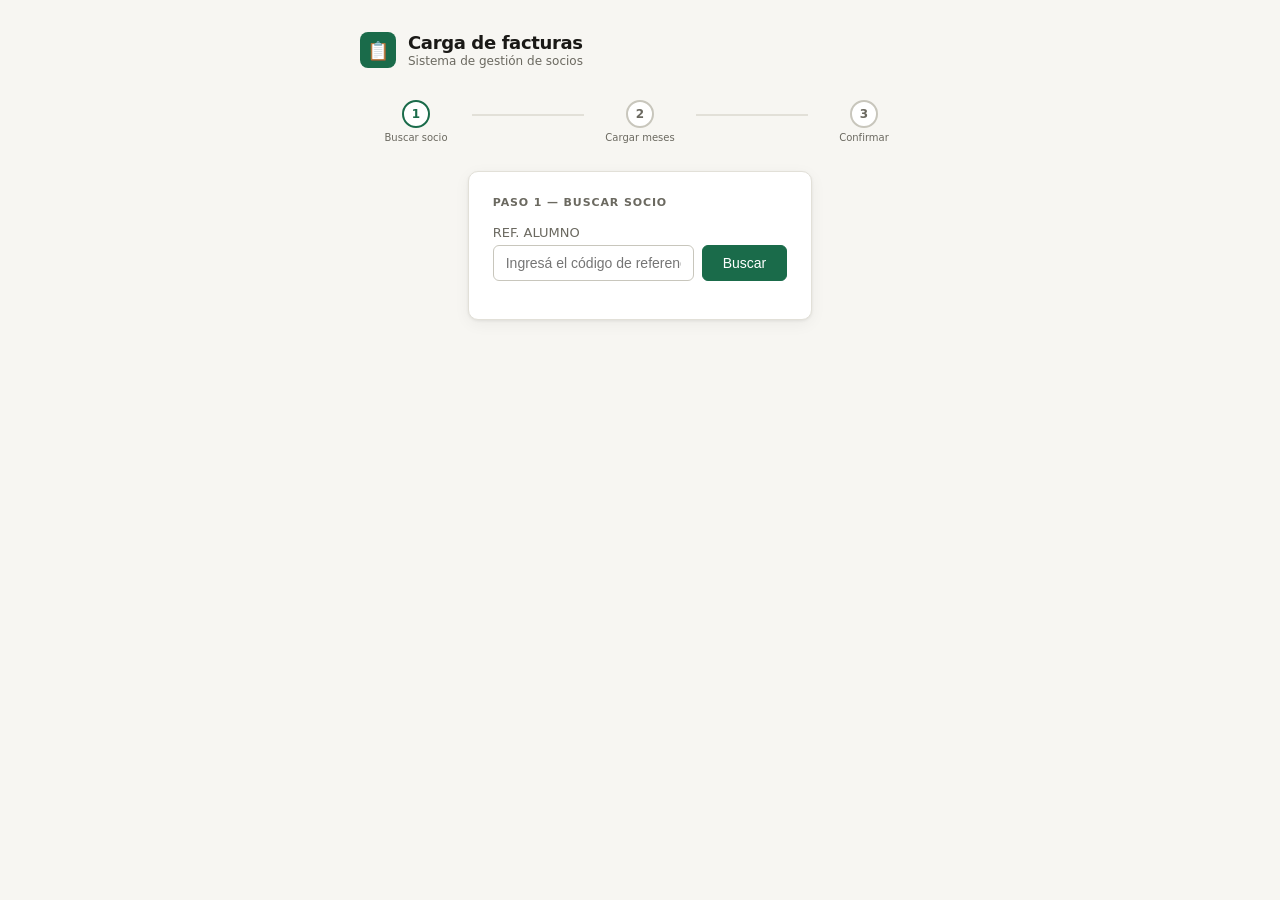
==== index.html @ 09b8cd79 "Update index.html" ====
<!DOCTYPE html>
<html lang="es">
<head>
<meta charset="UTF-8">
<meta name="viewport" content="width=device-width, initial-scale=1.0">
<title>Carga de Facturas — Socios</title>
<style>
  /* ── Reset & base ── */
  *, *::before, *::after { box-sizing: border-box; margin: 0; padding: 0; }

  :root {
    --bg:        #F7F6F2;
    --surface:   #FFFFFF;
    --border:    #E2E0D8;
    --border2:   #C8C6BC;
    --text:      #1A1916;
    --muted:     #6B6960;
    --accent:    #1A6B4A;
    --accent-lt: #E1F5EE;
    --accent-md: #5DCAA5;
    --danger:    #A32D2D;
    --danger-lt: #FCEBEB;
    --radius:    10px;
    --radius-sm: 6px;
    --shadow:    0 1px 3px rgba(0,0,0,0.07), 0 4px 16px rgba(0,0,0,0.05);
  }

  body {
    font-family: 'Segoe UI', system-ui, sans-serif;
    background: var(--bg);
    color: var(--text);
    min-height: 100vh;
    display: flex;
    flex-direction: column;
    align-items: center;
    padding: 2rem 1rem 4rem;
  }

  /* ── Header ── */
  .header {
    width: 100%;
    max-width: 560px;
    margin-bottom: 2rem;
    display: flex;
    align-items: center;
    gap: 12px;
  }
  .logo {
    width: 36px; height: 36px;
    background: var(--accent);
    border-radius: 8px;
    display: flex; align-items: center; justify-content: center;
    color: white; font-size: 18px;
  }
  .header h1 { font-size: 18px; font-weight: 600; letter-spacing: -0.02em; }
  .header p  { font-size: 12px; color: var(--muted); margin-top: 1px; }

  /* ── Config banner ── */
  .config-banner {
    width: 100%; max-width: 560px;
    background: #FFF8E1; border: 1px solid #F9CA24;
    border-radius: var(--radius); padding: 12px 16px;
    margin-bottom: 1.5rem; font-size: 13px; color: #7D5A00;
    display: none;
  }
  .config-banner.show { display: block; }
  .config-banner strong { display: block; margin-bottom: 4px; }

  /* ── Card ── */
  .card {
    width: 100%; max-width: 560px;
    background: var(--surface);
    border: 1px solid var(--border);
    border-radius: var(--radius);
    box-shadow: var(--shadow);
    padding: 1.5rem;
    margin-bottom: 1rem;
  }

  /* ── Steps nav ── */
  .steps {
    display: flex; align-items: center;
    gap: 0; margin-bottom: 1.75rem;
    width: 100%; max-width: 560px;
  }
  .step-item { display: flex; flex-direction: column; align-items: center; flex: 1; }
  .step-circle {
    width: 28px; height: 28px; border-radius: 50%;
    border: 2px solid var(--border2);
    display: flex; align-items: center; justify-content: center;
    font-size: 12px; font-weight: 600; color: var(--muted);
    background: var(--surface); position: relative; z-index: 1;
    transition: all .2s;
  }
  .step-circle.active { border-color: var(--accent); color: var(--accent); }
  .step-circle.done   { border-color: var(--accent); background: var(--accent); color: white; }
  .step-label { font-size: 10px; color: var(--muted); margin-top: 4px; text-align: center; }
  .step-line  { flex: 1; height: 2px; background: var(--border); margin-top: -14px; }

  /* ── Section label ── */
  .section-label {
    font-size: 11px; font-weight: 600; letter-spacing: .08em;
    text-transform: uppercase; color: var(--muted); margin-bottom: 1rem;
  }

  /* ── Form elements ── */
  label { font-size: 13px; color: var(--muted); display: block; margin-bottom: 5px; }
  input, select {
    width: 100%; padding: 9px 12px; font-size: 14px;
    border: 1px solid var(--border2); border-radius: var(--radius-sm);
    background: var(--surface); color: var(--text);
    outline: none; transition: border .15s;
  }
  input:focus, select:focus { border-color: var(--accent); box-shadow: 0 0 0 3px rgba(26,107,74,.1); }
  .field { margin-bottom: 14px; }
  .field-row { display: grid; grid-template-columns: 1fr 1fr; gap: 12px; }

  /* ── Buttons ── */
  .btn {
    font-size: 14px; font-weight: 500; padding: 9px 20px;
    border-radius: var(--radius-sm); cursor: pointer;
    border: 1px solid var(--border2); background: var(--surface);
    color: var(--text); transition: all .15s;
  }
  .btn:hover { background: var(--bg); }
  .btn-primary {
    background: var(--accent); color: white; border-color: var(--accent);
  }
  .btn-primary:hover { background: #155c3e; }
  .btn-primary:disabled { background: var(--border2); border-color: var(--border2); cursor: not-allowed; }
  .btn-row { display: flex; gap: 8px; justify-content: flex-end; margin-top: 1rem; }

  /* ── Alerts ── */
  .alert {
    padding: 10px 14px; border-radius: var(--radius-sm);
    font-size: 13px; margin-bottom: 1rem;
    display: none;
  }
  .alert.show { display: block; }
  .alert-error   { background: var(--danger-lt); color: var(--danger); border: 1px solid #F09595; }
  .alert-success { background: var(--accent-lt); color: var(--accent); border: 1px solid var(--accent-md); }

  /* ── Socio info box ── */
  .socio-box {
    background: var(--bg); border: 1px solid var(--border);
    border-radius: var(--radius-sm); padding: 12px 14px;
    margin-bottom: 1rem; display: none;
  }
  .socio-box.show { display: block; }
  .socio-box .name { font-size: 16px; font-weight: 600; margin-bottom: 6px; }
  .socio-box .meta { font-size: 13px; color: var(--muted); line-height: 1.9; }
  .socio-box .meta span { color: var(--text); font-weight: 500; }

  /* ── Month grid ── */
  .month-grid {
    display: grid; grid-template-columns: repeat(4, 1fr); gap: 8px;
    margin-bottom: 1.25rem;
  }
  .month-btn {
    font-size: 12px; font-weight: 500; padding: 8px 4px;
    border-radius: var(--radius-sm); cursor: pointer;
    border: 1px solid var(--border2); background: var(--surface);
    color: var(--text); text-align: center; transition: all .15s;
  }
  .month-btn:hover { border-color: var(--accent); color: var(--accent); background: var(--accent-lt); }
  .month-btn.selected { background: var(--accent); color: white; border-color: var(--accent); }
  .month-btn.loaded { border-color: var(--accent-md); color: var(--accent); background: var(--accent-lt); }
  .month-btn.loaded.selected { background: var(--accent); color: white; }

  /* ── Month form ── */
  .month-form {
    border: 1px solid var(--border); border-radius: var(--radius-sm);
    padding: 1rem; margin-bottom: 1rem; display: none;
    background: var(--bg);
  }
  .month-form.show { display: block; }
  .month-form-title { font-size: 14px; font-weight: 600; margin-bottom: 12px; color: var(--accent); }

  /* ── Summary table ── */
  .summary-table { width: 100%; border-collapse: collapse; font-size: 13px; }
  .summary-table th {
    text-align: left; padding: 8px 0; color: var(--muted);
    border-bottom: 1px solid var(--border); font-weight: 500; font-size: 12px;
  }
  .summary-table td { padding: 8px 0; border-bottom: 1px solid var(--border); }
  .badge {
    display: inline-block; font-size: 11px; font-weight: 600;
    padding: 2px 8px; border-radius: 99px;
    background: var(--accent-lt); color: var(--accent);
  }

  /* ── Selector múltiple ── */
  .socio-list { display: flex; flex-direction: column; gap: 8px; margin-bottom: 1rem; }
  .socio-option {
    display: flex; align-items: center; justify-content: space-between;
    padding: 10px 14px; border: 1px solid var(--border2);
    border-radius: var(--radius-sm); cursor: pointer;
    background: var(--surface); transition: all .15s;
  }
  .socio-option:hover { border-color: var(--accent); background: var(--accent-lt); }
  .socio-option .opt-nombre { font-size: 14px; font-weight: 500; }
  .socio-option .opt-ref    { font-size: 12px; color: var(--muted); margin-top: 2px; }
  .socio-option .opt-arrow  { color: var(--accent); font-size: 16px; }

  /* ── Spinner ── */
  .spinner {
    display: inline-block; width: 14px; height: 14px;
    border: 2px solid rgba(255,255,255,0.4); border-top-color: white;
    border-radius: 50%; animation: spin .6s linear infinite; margin-right: 6px;
    vertical-align: middle;
  }
  @keyframes spin { to { transform: rotate(360deg); } }

  /* ── Step visibility ── */
  .step-panel { display: none; }
  .step-panel.active { display: block; }
</style>
</head>
<body>

<!-- Config banner -->
<div class="config-banner show" id="configBanner">
  <strong>⚙️ Configuración requerida</strong>
  Reemplazá el valor de <code>SCRIPT_URL</code> al inicio del JS con la URL de tu Apps Script desplegado.
  <a href="#instrucciones" style="color:inherit;font-weight:600">Ver instrucciones ↓</a>
</div>

<!-- Header -->
<div class="header">
  <div class="logo">📋</div>
  <div>
    <h1>Carga de facturas</h1>
    <p>Sistema de gestión de socios</p>
  </div>
</div>

<!-- Steps nav -->
<div class="steps" id="stepsNav">
  <div class="step-item">
    <div class="step-circle active" id="dot1">1</div>
    <div class="step-label">Buscar socio</div>
  </div>
  <div class="step-line"></div>
  <div class="step-item">
    <div class="step-circle" id="dot2">2</div>
    <div class="step-label">Cargar meses</div>
  </div>
  <div class="step-line"></div>
  <div class="step-item">
    <div class="step-circle" id="dot3">3</div>
    <div class="step-label">Confirmar</div>
  </div>
</div>

<!-- ── STEP 1: Buscar socio ── -->
<div class="step-panel active" id="step1">
  <div class="card">
    <p class="section-label">Paso 1 — Buscar socio</p>
    <div class="field">
      <label for="refAlumno">REF. ALUMNO</label>
      <div style="display:flex;gap:8px;">
        <input type="text" id="refAlumno" placeholder="Ingresá el código de referencia..." autocomplete="off" />
        <button class="btn btn-primary" id="btnBuscar" onclick="buscarSocio()">Buscar</button>
      </div>
    </div>
    <div class="alert alert-error" id="alertStep1"></div>
    <div class="socio-box" id="socioBox">
      <div class="name" id="socioNombre"></div>
      <div class="meta" id="socioMeta"></div>
    </div>
    <div id="multipleBox" style="display:none">
      <p style="font-size:13px;color:var(--muted);margin-bottom:10px;">Se encontraron varios alumnos. Seleccioná el que corresponde:</p>
      <div class="socio-list" id="socioList"></div>
    </div>
    <div class="btn-row" id="btnContinuar" style="display:none">
      <button class="btn btn-primary" onclick="goTo(2)">Cargar datos →</button>
    </div>
  </div>
</div>

<!-- ── STEP 2: Meses ── -->
<div class="step-panel" id="step2">
  <div class="card">
    <p class="section-label">Paso 2 — Seleccioná el mes</p>
    <div style="font-size:13px;color:var(--muted);margin-bottom:12px;" id="socioInfoSmall"></div>
    <div class="month-grid" id="monthGrid"></div>

    <div class="month-form" id="monthForm">
      <div class="month-form-title" id="monthFormTitle"></div>
      <div class="field-row">
        <div class="field">
          <label>Monto ($)</label>
          <input type="number" id="fieldMonto" placeholder="0.00" step="0.01" min="0" />
        </div>
        <div class="field">
          <label>Nº Factura <span style="font-weight:400;color:var(--muted)">— últimos 3 dígitos</span></label>
          <div style="display:flex;align-items:center;gap:6px;">
            <span style="font-size:13px;color:var(--muted);white-space:nowrap;">00002-00000</span>
            <input type="number" id="fieldRecibo" placeholder="001" min="0" max="999" style="width:72px;text-align:center;" />
          </div>
        </div>
      </div>
      <div class="field">
        <label>Donación ($) <span style="font-weight:400;color:var(--muted)">— opcional</span></label>
        <input type="number" id="fieldDonacion" placeholder="0.00" step="0.01" min="0" />
      </div>
      <div class="btn-row">
        <button class="btn" onclick="cancelMonth()">Cancelar</button>
        <button class="btn btn-primary" onclick="guardarMes()">Guardar mes ✓</button>
      </div>
    </div>

    <div class="alert alert-error"   id="alertStep2err"></div>
    <div class="alert alert-success" id="alertStep2ok"></div>

    <div class="btn-row">
      <button class="btn" onclick="goTo(1)">← Cambiar socio</button>
      <button class="btn btn-primary" onclick="goTo(3)">Ver resumen →</button>
    </div>
  </div>
</div>

<!-- ── STEP 3: Resumen + guardar ── -->
<div class="step-panel" id="step3">
  <div class="card">
    <p class="section-label">Paso 3 — Resumen y confirmación</p>
    <div id="summaryContent" style="margin-bottom:1.25rem;"></div>
    <div class="alert alert-error"   id="alertStep3err"></div>
    <div class="alert alert-success" id="alertStep3ok"></div>
    <div class="btn-row">
      <button class="btn" onclick="goTo(2)">← Editar</button>
      <button class="btn btn-primary" id="btnGuardar" onclick="guardarEnSheet()">
        Guardar en Google Sheets ↑
      </button>
    </div>
  </div>
</div>

<script>
// ══════════════════════════════════════════════════
//  REEMPLAZÁ ESTA URL CON LA DE TU APPS SCRIPT
// ══════════════════════════════════════════════════
const SCRIPT_URL = 'https://script.google.com/macros/s/AKfycbx6A4REgtE1hv_-Gv5B3haigB488EOtSrobfAZrJlAt3QugLs2pxaOgCrDmfzT7W1-DTQ/exec';

const MESES = ['Febrero','Marzo','Abril','Mayo','Junio',
               'Julio','Agosto','Septiembre','Octubre','Noviembre','Diciembre'];

let currentSocio = null;
let monthData    = {}; // { mesIdx: { monto, recibo, donacion } }
let selectedMonth = null;

// ── Selección de socio ────────────────────────────
async function seleccionarSocio(rowIdx) {
  document.getElementById('multipleBox').style.display = 'none';
  const btn = document.getElementById('btnBuscar');
  btn.innerHTML = '<span class="spinner"></span> Cargando…';
  btn.disabled = true;
  try {
    const data = await jsonp(`${SCRIPT_URL}?action=getSocio&rowIdx=${rowIdx}`);
    if (data.error) { showAlert('alertStep1','error', data.error); return; }
    mostrarSocio(data.socio);
  } catch(e) {
    showAlert('alertStep1','error','Error al cargar el socio.');
  } finally {
    btn.innerHTML = 'Buscar';
    btn.disabled = false;
  }
}

function mostrarSocio(socio) {
  currentSocio = socio;
  monthData = {};
  Object.entries(currentSocio.meses).forEach(([k,v]) => {
    if (v.monto || v.recibo || v.donacion) monthData[parseInt(k)] = v;
  });
  const nroDisplay = (currentSocio.nroSocio && currentSocio.nroSocio !== '—') ? currentSocio.nroSocio : (currentSocio.nroOrden || '—');
  document.getElementById('socioNombre').textContent = currentSocio.nombre;
  document.getElementById('socioMeta').innerHTML =
    `Nº Orden/Socio: <span>${nroDisplay}</span> &nbsp;·&nbsp; REF: <span>${currentSocio.ref}</span>` +
    (currentSocio.dni && currentSocio.dni !== '—' ? ` &nbsp;·&nbsp; DNI: <span>${currentSocio.dni}</span>` : '') +
    (currentSocio.domicilio && currentSocio.domicilio !== '—' ? `<br>Domicilio: <span>${currentSocio.domicilio}</span>` : '') +
    (currentSocio.telefono  && currentSocio.telefono  !== '—' ? `<br>Teléfono: <span>${currentSocio.telefono}</span>` : '');
  document.getElementById('socioBox').classList.add('show');
  document.getElementById('btnContinuar').style.display='flex';
  document.getElementById('multipleBox').style.display='none';
}

// ── Navegación ─────────────────────────────────────
function goTo(n) {
  [1,2,3].forEach(i => {
    document.getElementById('step'+i).classList.toggle('active', i===n);
    const dot = document.getElementById('dot'+i);
    dot.classList.remove('active','done');
    if (i < n)  dot.classList.add('done');
    if (i === n) dot.classList.add('active');
  });
  if (n===2) initStep2();
  if (n===3) renderSummary();
}

// ── JSONP helper (evita CORS con Apps Script) ──────
function jsonp(url) {
  return new Promise((resolve, reject) => {
    const cb = 'cb_' + Math.random().toString(36).slice(2);
    window[cb] = data => { delete window[cb]; document.head.removeChild(sc); resolve(data); };
    const sc = document.createElement('script');
    sc.src = url + '&callback=' + cb;
    sc.onerror = () => { delete window[cb]; document.head.removeChild(sc); reject(new Error('Error de red')); };
    document.head.appendChild(sc);
  });
}

// ── Paso 1: Buscar socio ───────────────────────────
async function buscarSocio() {
  const ref = document.getElementById('refAlumno').value.trim();
  if (!ref) { showAlert('alertStep1','error','Ingresá un código REF. ALUMNO.'); return; }

  const btn = document.getElementById('btnBuscar');
  btn.innerHTML = '<span class="spinner"></span> Buscando…';
  btn.disabled = true;
  clearAlert('alertStep1');
  document.getElementById('socioBox').classList.remove('show');
  document.getElementById('btnContinuar').style.display='none';
  document.getElementById('multipleBox').style.display='none';

  try {
    const data = await jsonp(`${SCRIPT_URL}?action=buscar&ref=${encodeURIComponent(ref)}`);

    if (data.error) { showAlert('alertStep1','error', data.error); return; }

    // Múltiples resultados — mostrar lista para elegir
    if (data.multiples) {
      document.getElementById('multipleBox').style.display = 'block';
      const list = document.getElementById('socioList');
      list.innerHTML = '';
      data.multiples.forEach(op => {
        const div = document.createElement('div');
        div.className = 'socio-option';
        div.innerHTML = `<div><div class="opt-nombre">${op.nombre}</div><div class="opt-ref">${op.ref}</div></div><span class="opt-arrow">→</span>`;
        div.onclick = () => seleccionarSocio(op.rowIdx);
        list.appendChild(div);
      });
      return;
    }

    mostrarSocio(data.socio);

  } catch(e) {
    showAlert('alertStep1','error','Error de conexión. Verificá la URL del script y tu conexión a internet.');
  } finally {
    btn.innerHTML = 'Buscar';
    btn.disabled = false;
  }
}

// ── Paso 2: Meses ──────────────────────────────────
function initStep2() {
  document.getElementById('socioInfoSmall').textContent = 'Socio: ' + currentSocio.nombre;
  document.getElementById('monthForm').classList.remove('show');
  selectedMonth = null;
  buildMonthGrid();
}

function buildMonthGrid() {
  const grid = document.getElementById('monthGrid');
  grid.innerHTML = '';
  MESES.forEach((m, i) => {
    const btn = document.createElement('button');
    btn.className = 'month-btn' + (monthData[i] ? ' loaded' : '') + (selectedMonth===i ? ' selected' : '');
    btn.textContent = m.substring(0,3);
    btn.title = m;
    btn.onclick = () => selectMonth(i);
    grid.appendChild(btn);
  });
}

function selectMonth(idx) {
  selectedMonth = idx;
  buildMonthGrid();
  const existing = monthData[idx] || {};
  document.getElementById('fieldMonto').value    = existing.monto    ?? '';
  document.getElementById('fieldRecibo').value   = existing.recibo   ?? '';
  document.getElementById('fieldDonacion').value = existing.donacion ?? '';
  document.getElementById('monthFormTitle').textContent = MESES[idx];
  document.getElementById('monthForm').classList.add('show');
}

function cancelMonth() {
  document.getElementById('monthForm').classList.remove('show');
  selectedMonth = null;
  buildMonthGrid();
}

function guardarMes() {
  if (selectedMonth === null) return;
  const monto    = document.getElementById('fieldMonto').value.trim();
  const recibo   = document.getElementById('fieldRecibo').value.trim();
  const donacion = document.getElementById('fieldDonacion').value.trim();
  if (!monto && !recibo) {
    showAlert('alertStep2err','error','Ingresá al menos el monto o el Nº de recibo.');
    return;
  }
  clearAlert('alertStep2err');
  const reciboFull = recibo ? '00002-00000' + String(recibo).padStart(3,'0') : '';
  monthData[selectedMonth] = { monto, recibo: reciboFull, donacion };
  cancelMonth();
  showAlert('alertStep2ok','success', `✓ ${MESES[selectedMonth]} guardado.`);
  setTimeout(()=>clearAlert('alertStep2ok'), 2000);
}

// ── Paso 3: Resumen ────────────────────────────────
function renderSummary() {
  const keys = Object.keys(monthData).map(Number).sort((a,b)=>a-b);
  const el   = document.getElementById('summaryContent');
  clearAlert('alertStep3err');
  clearAlert('alertStep3ok');

  if (!keys.length) {
    el.innerHTML = '<p style="font-size:13px;color:var(--muted)">No cargaste datos para ningún mes todavía.</p>';
    return;
  }

  const fmt = v => v ? '$' + parseFloat(v).toLocaleString('es-AR',{minimumFractionDigits:2}) : '—';
  const rows = keys.map(i => `
    <tr>
      <td>${MESES[i]}</td>
      <td>${fmt(monthData[i].monto)}</td>
      <td>${monthData[i].recibo || '—'}</td>
      <td>${fmt(monthData[i].donacion)}</td>
    </tr>`).join('');

  el.innerHTML = `
    <div style="font-size:14px;margin-bottom:1rem;">
      Socio: <strong>${currentSocio.nombre}</strong>
      &nbsp;<span class="badge">${keys.length} ${keys.length===1?'mes':'meses'}</span>
    </div>
    <table class="summary-table">
      <thead><tr><th>Mes</th><th>Monto</th><th>Nº Recibo</th><th>Donación</th></tr></thead>
      <tbody>${rows}</tbody>
    </table>`;
}

// ── Guardar en Sheets ──────────────────────────────
async function guardarEnSheet() {
  const keys = Object.keys(monthData);
  if (!keys.length) { showAlert('alertStep3err','error','No hay datos para guardar.'); return; }

  const btn = document.getElementById('btnGuardar');
  btn.innerHTML = '<span class="spinner"></span> Guardando…';
  btn.disabled  = true;
  clearAlert('alertStep3err');
  clearAlert('alertStep3ok');

  try {
    const url  = `${SCRIPT_URL}?action=guardar&rowIdx=${currentSocio.rowIdx}&meses=${encodeURIComponent(JSON.stringify(monthData))}`;
    const data = await jsonp(url);

    if (data.error) { showAlert('alertStep3err','error', data.error); return; }

    showAlert('alertStep3ok','success','✓ ' + data.mensaje + ' Los cambios ya están en Google Sheets.');
    monthData = {};
    currentSocio = null;
    setTimeout(() => {
      goTo(1);
      document.getElementById('refAlumno').value = '';
      document.getElementById('socioBox').classList.remove('show');
      document.getElementById('btnContinuar').style.display='none';
      clearAlert('alertStep3ok');
    }, 2500);

  } catch(e) {
    showAlert('alertStep3err','error','Error al guardar. Verificá tu conexión e intentá de nuevo.');
  } finally {
    btn.innerHTML = 'Guardar en Google Sheets ↑';
    btn.disabled  = false;
  }
}

// ── Helpers ────────────────────────────────────────
function showAlert(id, type, msg) {
  const el = document.getElementById(id);
  el.className = `alert alert-${type} show`;
  el.textContent = msg;
}
function clearAlert(id) {
  const el = document.getElementById(id);
  el.className = 'alert';
  el.textContent = '';
}

// Enter en el input de búsqueda
document.getElementById('refAlumno').addEventListener('keydown', e => {
  if (e.key === 'Enter') buscarSocio();
});

// Ocultar banner si ya configuraste la URL
if (SCRIPT_URL !== 'TU_URL_AQUI') {
  document.getElementById('configBanner').classList.remove('show');
}
</script>
</body>
</html>
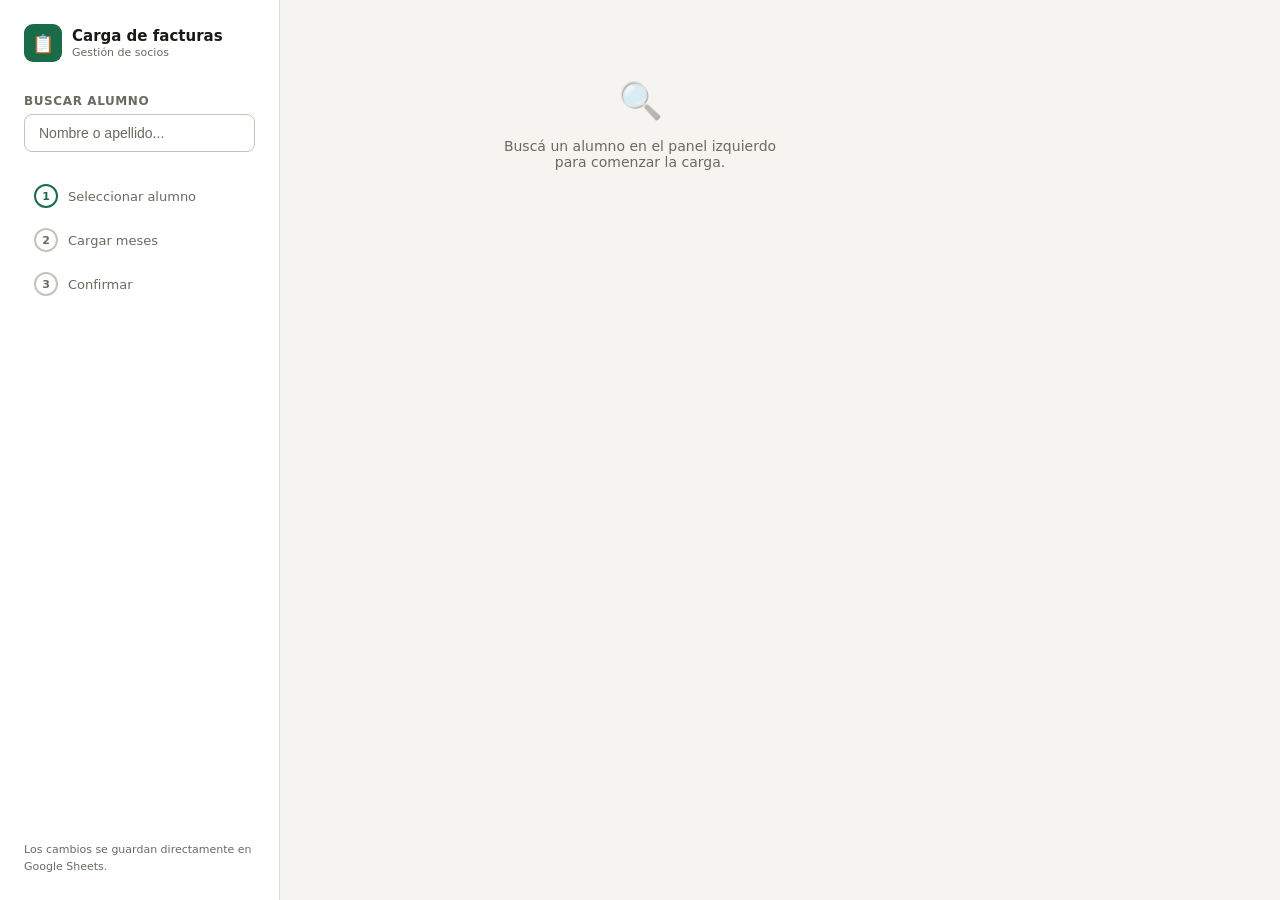
==== commit 790bcfd2: "Update index.html" ====
--- a/index.html
+++ b/index.html
@@ -5,470 +5,443 @@
 <meta name="viewport" content="width=device-width, initial-scale=1.0">
 <title>Carga de Facturas — Socios</title>
 <style>
-  /* ── Reset & base ── */
-  *, *::before, *::after { box-sizing: border-box; margin: 0; padding: 0; }
-
-  :root {
-    --bg:        #F7F6F2;
-    --surface:   #FFFFFF;
-    --border:    #E2E0D8;
-    --border2:   #C8C6BC;
-    --text:      #1A1916;
-    --muted:     #6B6960;
-    --accent:    #1A6B4A;
-    --accent-lt: #E1F5EE;
-    --accent-md: #5DCAA5;
-    --danger:    #A32D2D;
-    --danger-lt: #FCEBEB;
-    --radius:    10px;
-    --radius-sm: 6px;
-    --shadow:    0 1px 3px rgba(0,0,0,0.07), 0 4px 16px rgba(0,0,0,0.05);
-  }
-
-  body {
-    font-family: 'Segoe UI', system-ui, sans-serif;
-    background: var(--bg);
-    color: var(--text);
-    min-height: 100vh;
-    display: flex;
-    flex-direction: column;
-    align-items: center;
-    padding: 2rem 1rem 4rem;
-  }
-
-  /* ── Header ── */
-  .header {
-    width: 100%;
-    max-width: 560px;
-    margin-bottom: 2rem;
-    display: flex;
-    align-items: center;
-    gap: 12px;
-  }
-  .logo {
-    width: 36px; height: 36px;
-    background: var(--accent);
-    border-radius: 8px;
-    display: flex; align-items: center; justify-content: center;
-    color: white; font-size: 18px;
-  }
-  .header h1 { font-size: 18px; font-weight: 600; letter-spacing: -0.02em; }
-  .header p  { font-size: 12px; color: var(--muted); margin-top: 1px; }
-
-  /* ── Config banner ── */
-  .config-banner {
-    width: 100%; max-width: 560px;
-    background: #FFF8E1; border: 1px solid #F9CA24;
-    border-radius: var(--radius); padding: 12px 16px;
-    margin-bottom: 1.5rem; font-size: 13px; color: #7D5A00;
-    display: none;
-  }
-  .config-banner.show { display: block; }
-  .config-banner strong { display: block; margin-bottom: 4px; }
-
-  /* ── Card ── */
-  .card {
-    width: 100%; max-width: 560px;
-    background: var(--surface);
-    border: 1px solid var(--border);
-    border-radius: var(--radius);
-    box-shadow: var(--shadow);
-    padding: 1.5rem;
-    margin-bottom: 1rem;
-  }
-
-  /* ── Steps nav ── */
-  .steps {
-    display: flex; align-items: center;
-    gap: 0; margin-bottom: 1.75rem;
-    width: 100%; max-width: 560px;
-  }
-  .step-item { display: flex; flex-direction: column; align-items: center; flex: 1; }
-  .step-circle {
-    width: 28px; height: 28px; border-radius: 50%;
-    border: 2px solid var(--border2);
-    display: flex; align-items: center; justify-content: center;
-    font-size: 12px; font-weight: 600; color: var(--muted);
-    background: var(--surface); position: relative; z-index: 1;
-    transition: all .2s;
-  }
-  .step-circle.active { border-color: var(--accent); color: var(--accent); }
-  .step-circle.done   { border-color: var(--accent); background: var(--accent); color: white; }
-  .step-label { font-size: 10px; color: var(--muted); margin-top: 4px; text-align: center; }
-  .step-line  { flex: 1; height: 2px; background: var(--border); margin-top: -14px; }
-
-  /* ── Section label ── */
-  .section-label {
-    font-size: 11px; font-weight: 600; letter-spacing: .08em;
-    text-transform: uppercase; color: var(--muted); margin-bottom: 1rem;
-  }
-
-  /* ── Form elements ── */
-  label { font-size: 13px; color: var(--muted); display: block; margin-bottom: 5px; }
-  input, select {
-    width: 100%; padding: 9px 12px; font-size: 14px;
-    border: 1px solid var(--border2); border-radius: var(--radius-sm);
-    background: var(--surface); color: var(--text);
-    outline: none; transition: border .15s;
-  }
-  input:focus, select:focus { border-color: var(--accent); box-shadow: 0 0 0 3px rgba(26,107,74,.1); }
-  .field { margin-bottom: 14px; }
-  .field-row { display: grid; grid-template-columns: 1fr 1fr; gap: 12px; }
-
-  /* ── Buttons ── */
-  .btn {
-    font-size: 14px; font-weight: 500; padding: 9px 20px;
-    border-radius: var(--radius-sm); cursor: pointer;
-    border: 1px solid var(--border2); background: var(--surface);
-    color: var(--text); transition: all .15s;
-  }
-  .btn:hover { background: var(--bg); }
-  .btn-primary {
-    background: var(--accent); color: white; border-color: var(--accent);
-  }
-  .btn-primary:hover { background: #155c3e; }
-  .btn-primary:disabled { background: var(--border2); border-color: var(--border2); cursor: not-allowed; }
-  .btn-row { display: flex; gap: 8px; justify-content: flex-end; margin-top: 1rem; }
-
-  /* ── Alerts ── */
-  .alert {
-    padding: 10px 14px; border-radius: var(--radius-sm);
-    font-size: 13px; margin-bottom: 1rem;
-    display: none;
-  }
-  .alert.show { display: block; }
-  .alert-error   { background: var(--danger-lt); color: var(--danger); border: 1px solid #F09595; }
-  .alert-success { background: var(--accent-lt); color: var(--accent); border: 1px solid var(--accent-md); }
-
-  /* ── Socio info box ── */
-  .socio-box {
-    background: var(--bg); border: 1px solid var(--border);
-    border-radius: var(--radius-sm); padding: 12px 14px;
-    margin-bottom: 1rem; display: none;
-  }
-  .socio-box.show { display: block; }
-  .socio-box .name { font-size: 16px; font-weight: 600; margin-bottom: 6px; }
-  .socio-box .meta { font-size: 13px; color: var(--muted); line-height: 1.9; }
-  .socio-box .meta span { color: var(--text); font-weight: 500; }
-
-  /* ── Month grid ── */
-  .month-grid {
-    display: grid; grid-template-columns: repeat(4, 1fr); gap: 8px;
-    margin-bottom: 1.25rem;
-  }
-  .month-btn {
-    font-size: 12px; font-weight: 500; padding: 8px 4px;
-    border-radius: var(--radius-sm); cursor: pointer;
-    border: 1px solid var(--border2); background: var(--surface);
-    color: var(--text); text-align: center; transition: all .15s;
-  }
-  .month-btn:hover { border-color: var(--accent); color: var(--accent); background: var(--accent-lt); }
-  .month-btn.selected { background: var(--accent); color: white; border-color: var(--accent); }
-  .month-btn.loaded { border-color: var(--accent-md); color: var(--accent); background: var(--accent-lt); }
-  .month-btn.loaded.selected { background: var(--accent); color: white; }
-
-  /* ── Month form ── */
-  .month-form {
-    border: 1px solid var(--border); border-radius: var(--radius-sm);
-    padding: 1rem; margin-bottom: 1rem; display: none;
-    background: var(--bg);
-  }
-  .month-form.show { display: block; }
-  .month-form-title { font-size: 14px; font-weight: 600; margin-bottom: 12px; color: var(--accent); }
-
-  /* ── Summary table ── */
-  .summary-table { width: 100%; border-collapse: collapse; font-size: 13px; }
-  .summary-table th {
-    text-align: left; padding: 8px 0; color: var(--muted);
-    border-bottom: 1px solid var(--border); font-weight: 500; font-size: 12px;
-  }
-  .summary-table td { padding: 8px 0; border-bottom: 1px solid var(--border); }
-  .badge {
-    display: inline-block; font-size: 11px; font-weight: 600;
-    padding: 2px 8px; border-radius: 99px;
-    background: var(--accent-lt); color: var(--accent);
-  }
-
-  /* ── Selector múltiple ── */
-  .socio-list { display: flex; flex-direction: column; gap: 8px; margin-bottom: 1rem; }
-  .socio-option {
-    display: flex; align-items: center; justify-content: space-between;
-    padding: 10px 14px; border: 1px solid var(--border2);
-    border-radius: var(--radius-sm); cursor: pointer;
-    background: var(--surface); transition: all .15s;
-  }
-  .socio-option:hover { border-color: var(--accent); background: var(--accent-lt); }
-  .socio-option .opt-nombre { font-size: 14px; font-weight: 500; }
-  .socio-option .opt-ref    { font-size: 12px; color: var(--muted); margin-top: 2px; }
-  .socio-option .opt-arrow  { color: var(--accent); font-size: 16px; }
-
-  /* ── Spinner ── */
-  .spinner {
-    display: inline-block; width: 14px; height: 14px;
-    border: 2px solid rgba(255,255,255,0.4); border-top-color: white;
-    border-radius: 50%; animation: spin .6s linear infinite; margin-right: 6px;
-    vertical-align: middle;
-  }
-  @keyframes spin { to { transform: rotate(360deg); } }
-
-  /* ── Step visibility ── */
-  .step-panel { display: none; }
-  .step-panel.active { display: block; }
+*,*::before,*::after{box-sizing:border-box;margin:0;padding:0}
+:root{
+  --bg:#F5F4F0;
+  --surface:#FFFFFF;
+  --border:#E0DED6;
+  --border2:#C5C3BB;
+  --text:#1A1916;
+  --muted:#6B6960;
+  --accent:#1A6B4A;
+  --accent-lt:#E1F5EE;
+  --accent-md:#5DCAA5;
+  --danger:#A32D2D;
+  --danger-lt:#FCEBEB;
+  --warn-lt:#FFF8E1;
+  --warn:#7D5A00;
+  --radius:12px;
+  --radius-sm:8px;
+  --shadow:0 1px 3px rgba(0,0,0,.06),0 4px 20px rgba(0,0,0,.07);
+}
+body{font-family:'Segoe UI',system-ui,sans-serif;background:var(--bg);color:var(--text);min-height:100vh;padding:0}
+
+/* ── Layout ── */
+.app-shell{display:grid;grid-template-columns:280px 1fr;min-height:100vh}
+.sidebar{background:var(--surface);border-right:1px solid var(--border);padding:1.5rem;display:flex;flex-direction:column;gap:1.5rem;position:sticky;top:0;height:100vh;overflow-y:auto}
+.main{padding:2rem;max-width:720px}
+
+/* ── Sidebar brand ── */
+.brand{display:flex;align-items:center;gap:10px;margin-bottom:.5rem}
+.brand-icon{width:38px;height:38px;background:var(--accent);border-radius:9px;display:flex;align-items:center;justify-content:center;color:white;font-size:18px;flex-shrink:0}
+.brand h1{font-size:15px;font-weight:600;line-height:1.3}
+.brand p{font-size:11px;color:var(--muted)}
+
+/* ── Search ── */
+.search-wrap{position:relative}
+.search-wrap input{width:100%;padding:10px 14px;font-size:14px;border:1.5px solid var(--border2);border-radius:var(--radius-sm);background:var(--surface);color:var(--text);outline:none;transition:border .15s}
+.search-wrap input:focus{border-color:var(--accent);box-shadow:0 0 0 3px rgba(26,107,74,.1)}
+.search-wrap input::placeholder{color:var(--muted)}
+.autocomplete{position:absolute;top:calc(100% + 4px);left:0;right:0;background:var(--surface);border:1px solid var(--border2);border-radius:var(--radius-sm);box-shadow:var(--shadow);z-index:100;max-height:220px;overflow-y:auto;display:none}
+.autocomplete.show{display:block}
+.ac-item{padding:9px 14px;cursor:pointer;border-bottom:1px solid var(--border);transition:background .1s}
+.ac-item:last-child{border-bottom:none}
+.ac-item:hover,.ac-item.active{background:var(--accent-lt)}
+.ac-item .ac-nombre{font-size:13px;font-weight:500}
+.ac-item .ac-ref{font-size:11px;color:var(--muted);margin-top:1px}
+.ac-empty{padding:10px 14px;font-size:13px;color:var(--muted)}
+
+/* ── Sidebar socio card ── */
+.socio-card{background:var(--bg);border:1px solid var(--border);border-radius:var(--radius-sm);padding:12px}
+.socio-card.hidden{display:none}
+.socio-card .sc-nombre{font-size:14px;font-weight:600;margin-bottom:6px}
+.socio-card .sc-row{font-size:12px;color:var(--muted);line-height:1.9}
+.socio-card .sc-row span{color:var(--text);font-weight:500}
+.tag{display:inline-block;font-size:10px;font-weight:600;padding:2px 7px;border-radius:99px;background:var(--accent-lt);color:var(--accent);margin-bottom:6px}
+
+/* ── Steps nav (sidebar) ── */
+.steps-nav{display:flex;flex-direction:column;gap:4px}
+.step-item-v{display:flex;align-items:center;gap:10px;padding:8px 10px;border-radius:var(--radius-sm);cursor:pointer;transition:background .15s}
+.step-item-v:hover{background:var(--bg)}
+.step-item-v.active{background:var(--accent-lt)}
+.step-dot-v{width:24px;height:24px;border-radius:50%;border:2px solid var(--border2);display:flex;align-items:center;justify-content:center;font-size:11px;font-weight:600;color:var(--muted);flex-shrink:0;transition:all .2s}
+.step-dot-v.active{border-color:var(--accent);color:var(--accent)}
+.step-dot-v.done{border-color:var(--accent);background:var(--accent);color:white}
+.step-label-v{font-size:13px;color:var(--muted)}
+.step-item-v.active .step-label-v{color:var(--accent);font-weight:500}
+
+/* ── Main content ── */
+.section-label{font-size:11px;font-weight:600;letter-spacing:.08em;text-transform:uppercase;color:var(--muted);margin-bottom:1rem}
+.card{background:var(--surface);border:1px solid var(--border);border-radius:var(--radius);box-shadow:var(--shadow);padding:1.5rem;margin-bottom:1rem}
+.panel{display:none}
+.panel.active{display:block}
+
+/* ── Month grid ── */
+.month-grid{display:grid;grid-template-columns:repeat(auto-fill,minmax(90px,1fr));gap:8px;margin-bottom:1.25rem}
+.month-btn{font-size:13px;font-weight:500;padding:10px 6px;border-radius:var(--radius-sm);cursor:pointer;border:1px solid var(--border2);background:var(--surface);color:var(--text);text-align:center;transition:all .15s;position:relative}
+.month-btn:hover{border-color:var(--accent);color:var(--accent);background:var(--accent-lt)}
+.month-btn.selected{background:var(--accent);color:white;border-color:var(--accent)}
+.month-btn.loaded{border-color:var(--accent-md);color:var(--accent);background:var(--accent-lt)}
+.month-btn.loaded::after{content:'✓';position:absolute;top:3px;right:5px;font-size:9px}
+.month-btn.loaded.selected{background:var(--accent);color:white}
+
+/* ── Month form ── */
+.month-form{border:1px solid var(--border);border-radius:var(--radius-sm);padding:1.25rem;margin-bottom:1rem;background:var(--bg);display:none}
+.month-form.show{display:block}
+.month-form-title{font-size:15px;font-weight:600;color:var(--accent);margin-bottom:1rem}
+
+/* ── Diferencia section ── */
+.diff-toggle{display:flex;align-items:center;gap:8px;cursor:pointer;margin-bottom:1rem;user-select:none}
+.diff-toggle input[type=checkbox]{width:16px;height:16px;accent-color:var(--accent);cursor:pointer}
+.diff-toggle label{font-size:13px;color:var(--muted);cursor:pointer}
+.diff-section{background:var(--warn-lt);border:1px solid #F9CA24;border-radius:var(--radius-sm);padding:1rem;margin-bottom:1rem;display:none}
+.diff-section.show{display:block}
+.diff-section .diff-title{font-size:12px;font-weight:600;color:var(--warn);margin-bottom:10px}
+
+/* ── Form elements ── */
+label{font-size:13px;color:var(--muted);display:block;margin-bottom:5px}
+input,select{width:100%;padding:9px 12px;font-size:14px;border:1px solid var(--border2);border-radius:var(--radius-sm);background:var(--surface);color:var(--text);outline:none;transition:border .15s}
+input:focus,select:focus{border-color:var(--accent);box-shadow:0 0 0 3px rgba(26,107,74,.1)}
+.field{margin-bottom:12px}
+.field-row{display:grid;grid-template-columns:1fr 1fr;gap:12px}
+.prefix-input{display:flex;align-items:center;gap:6px}
+.prefix-input span{font-size:13px;color:var(--muted);white-space:nowrap}
+.prefix-input input{width:80px;text-align:center}
+
+/* ── Buttons ── */
+.btn{font-size:14px;font-weight:500;padding:9px 20px;border-radius:var(--radius-sm);cursor:pointer;border:1px solid var(--border2);background:var(--surface);color:var(--text);transition:all .15s}
+.btn:hover{background:var(--bg)}
+.btn-primary{background:var(--accent);color:white;border-color:var(--accent)}
+.btn-primary:hover{background:#155c3e}
+.btn-primary:disabled{background:var(--border2);border-color:var(--border2);cursor:not-allowed}
+.btn-row{display:flex;gap:8px;justify-content:flex-end;margin-top:1rem}
+
+/* ── Alerts ── */
+.alert{padding:10px 14px;border-radius:var(--radius-sm);font-size:13px;margin-bottom:1rem;display:none}
+.alert.show{display:block}
+.alert-error{background:var(--danger-lt);color:var(--danger);border:1px solid #F09595}
+.alert-success{background:var(--accent-lt);color:var(--accent);border:1px solid var(--accent-md)}
+
+/* ── Summary ── */
+.summary-table{width:100%;border-collapse:collapse;font-size:13px}
+.summary-table th{text-align:left;padding:8px 0;color:var(--muted);border-bottom:1px solid var(--border);font-weight:500;font-size:12px}
+.summary-table td{padding:8px 0;border-bottom:1px solid var(--border)}
+.badge{display:inline-block;font-size:11px;font-weight:600;padding:2px 8px;border-radius:99px;background:var(--accent-lt);color:var(--accent)}
+
+/* ── Spinner ── */
+.spinner{display:inline-block;width:13px;height:13px;border:2px solid rgba(255,255,255,.4);border-top-color:white;border-radius:50%;animation:spin .6s linear infinite;margin-right:5px;vertical-align:middle}
+@keyframes spin{to{transform:rotate(360deg)}}
+
+/* ── Empty state ── */
+.empty-state{text-align:center;padding:3rem 1rem;color:var(--muted)}
+.empty-state .es-icon{font-size:36px;margin-bottom:1rem;opacity:.4}
+.empty-state p{font-size:14px}
+
+/* ── Responsive ── */
+@media(max-width:680px){
+  .app-shell{grid-template-columns:1fr;grid-template-rows:auto 1fr}
+  .sidebar{position:static;height:auto;border-right:none;border-bottom:1px solid var(--border)}
+  .main{padding:1rem}
+  .steps-nav{flex-direction:row;overflow-x:auto;padding-bottom:4px}
+  .step-item-v{flex-direction:column;gap:4px;padding:8px;min-width:70px;text-align:center}
+  .step-label-v{font-size:11px}
+}
 </style>
 </head>
 <body>
 
-<!-- Config banner -->
-<div class="config-banner show" id="configBanner">
-  <strong>⚙️ Configuración requerida</strong>
-  Reemplazá el valor de <code>SCRIPT_URL</code> al inicio del JS con la URL de tu Apps Script desplegado.
-  <a href="#instrucciones" style="color:inherit;font-weight:600">Ver instrucciones ↓</a>
-</div>
-
-<!-- Header -->
-<div class="header">
-  <div class="logo">📋</div>
-  <div>
-    <h1>Carga de facturas</h1>
-    <p>Sistema de gestión de socios</p>
-  </div>
-</div>
-
-<!-- Steps nav -->
-<div class="steps" id="stepsNav">
-  <div class="step-item">
-    <div class="step-circle active" id="dot1">1</div>
-    <div class="step-label">Buscar socio</div>
-  </div>
-  <div class="step-line"></div>
-  <div class="step-item">
-    <div class="step-circle" id="dot2">2</div>
-    <div class="step-label">Cargar meses</div>
-  </div>
-  <div class="step-line"></div>
-  <div class="step-item">
-    <div class="step-circle" id="dot3">3</div>
-    <div class="step-label">Confirmar</div>
-  </div>
-</div>
-
-<!-- ── STEP 1: Buscar socio ── -->
-<div class="step-panel active" id="step1">
-  <div class="card">
-    <p class="section-label">Paso 1 — Buscar socio</p>
-    <div class="field">
-      <label for="refAlumno">REF. ALUMNO</label>
-      <div style="display:flex;gap:8px;">
-        <input type="text" id="refAlumno" placeholder="Ingresá el código de referencia..." autocomplete="off" />
-        <button class="btn btn-primary" id="btnBuscar" onclick="buscarSocio()">Buscar</button>
-      </div>
-    </div>
-    <div class="alert alert-error" id="alertStep1"></div>
-    <div class="socio-box" id="socioBox">
-      <div class="name" id="socioNombre"></div>
-      <div class="meta" id="socioMeta"></div>
-    </div>
-    <div id="multipleBox" style="display:none">
-      <p style="font-size:13px;color:var(--muted);margin-bottom:10px;">Se encontraron varios alumnos. Seleccioná el que corresponde:</p>
-      <div class="socio-list" id="socioList"></div>
-    </div>
-    <div class="btn-row" id="btnContinuar" style="display:none">
-      <button class="btn btn-primary" onclick="goTo(2)">Cargar datos →</button>
-    </div>
-  </div>
-</div>
-
-<!-- ── STEP 2: Meses ── -->
-<div class="step-panel" id="step2">
-  <div class="card">
-    <p class="section-label">Paso 2 — Seleccioná el mes</p>
-    <div style="font-size:13px;color:var(--muted);margin-bottom:12px;" id="socioInfoSmall"></div>
-    <div class="month-grid" id="monthGrid"></div>
-
-    <div class="month-form" id="monthForm">
-      <div class="month-form-title" id="monthFormTitle"></div>
-      <div class="field-row">
-        <div class="field">
-          <label>Monto ($)</label>
-          <input type="number" id="fieldMonto" placeholder="0.00" step="0.01" min="0" />
+<div class="app-shell">
+
+  <!-- ══ SIDEBAR ══ -->
+  <aside class="sidebar">
+    <div>
+      <div class="brand">
+        <div class="brand-icon">📋</div>
+        <div>
+          <h1>Carga de facturas</h1>
+          <p>Gestión de socios</p>
         </div>
-        <div class="field">
-          <label>Nº Factura <span style="font-weight:400;color:var(--muted)">— últimos 3 dígitos</span></label>
-          <div style="display:flex;align-items:center;gap:6px;">
-            <span style="font-size:13px;color:var(--muted);white-space:nowrap;">00002-00000</span>
-            <input type="number" id="fieldRecibo" placeholder="001" min="0" max="999" style="width:72px;text-align:center;" />
+      </div>
+    </div>
+
+    <!-- Buscador con autocomplete -->
+    <div>
+      <label style="margin-bottom:6px;font-size:12px;font-weight:600;letter-spacing:.05em;text-transform:uppercase;color:var(--muted)">Buscar alumno</label>
+      <div class="search-wrap">
+        <input type="text" id="searchInput" placeholder="Nombre o apellido..." autocomplete="off" />
+        <div class="autocomplete" id="autocomplete"></div>
+      </div>
+    </div>
+
+    <!-- Info del socio seleccionado -->
+    <div class="socio-card hidden" id="socioCard">
+      <div class="tag" id="socioTag"></div>
+      <div class="sc-nombre" id="socioCardNombre"></div>
+      <div class="sc-row" id="socioCardMeta"></div>
+    </div>
+
+    <!-- Navegación pasos -->
+    <div class="steps-nav" id="stepsNav">
+      <div class="step-item-v" id="nav1" onclick="goTo(1)">
+        <div class="step-dot-v active" id="dot1">1</div>
+        <span class="step-label-v">Seleccionar alumno</span>
+      </div>
+      <div class="step-item-v" id="nav2" onclick="if(currentSocio) goTo(2)">
+        <div class="step-dot-v" id="dot2">2</div>
+        <span class="step-label-v">Cargar meses</span>
+      </div>
+      <div class="step-item-v" id="nav3" onclick="if(currentSocio) goTo(3)">
+        <div class="step-dot-v" id="dot3">3</div>
+        <span class="step-label-v">Confirmar</span>
+      </div>
+    </div>
+
+    <div style="margin-top:auto;font-size:11px;color:var(--muted);line-height:1.6">
+      Los cambios se guardan directamente en Google Sheets.
+    </div>
+  </aside>
+
+  <!-- ══ MAIN ══ -->
+  <main class="main">
+
+    <!-- Panel 1: selección -->
+    <div class="panel active" id="panel1">
+      <div class="empty-state">
+        <div class="es-icon">🔍</div>
+        <p>Buscá un alumno en el panel izquierdo<br>para comenzar la carga.</p>
+      </div>
+    </div>
+
+    <!-- Panel 2: meses -->
+    <div class="panel" id="panel2">
+      <div class="card">
+        <p class="section-label">Seleccioná el mes a cargar</p>
+        <div class="month-grid" id="monthGrid"></div>
+
+        <div class="month-form" id="monthForm">
+          <div class="month-form-title" id="monthFormTitle"></div>
+
+          <!-- Cuota principal -->
+          <div class="field-row">
+            <div class="field">
+              <label>Monto ($)</label>
+              <input type="number" id="fieldMonto" placeholder="0.00" step="0.01" min="0" />
+            </div>
+            <div class="field">
+              <label>Nº Factura <span style="font-weight:400;color:var(--muted)">— últimos 3 dígitos</span></label>
+              <div class="prefix-input">
+                <span>00002-00000</span>
+                <input type="number" id="fieldRecibo" placeholder="001" min="0" max="999" />
+              </div>
+            </div>
+          </div>
+
+          <!-- Diferencia / pago parcial -->
+          <div class="diff-toggle">
+            <input type="checkbox" id="diffCheck" onchange="toggleDiff()" />
+            <label for="diffCheck">Hubo un pago con diferencia (monto adicional)</label>
+          </div>
+
+          <div class="diff-section" id="diffSection">
+            <div class="diff-title">Monto adicional / diferencia</div>
+            <div class="field-row">
+              <div class="field">
+                <label>Monto diferencia ($)</label>
+                <input type="number" id="fieldMonto2" placeholder="0.00" step="0.01" min="0" />
+              </div>
+              <div class="field">
+                <label>Nº Factura diferencia — últimos 3 dígitos</label>
+                <div class="prefix-input">
+                  <span>00002-00000</span>
+                  <input type="number" id="fieldRecibo2" placeholder="001" min="0" max="999" />
+                </div>
+              </div>
+            </div>
+          </div>
+
+          <div class="field">
+            <label>Donación ($) <span style="font-weight:400;color:var(--muted)">— opcional</span></label>
+            <input type="number" id="fieldDonacion" placeholder="0.00" step="0.01" min="0" />
+          </div>
+
+          <div class="alert alert-error" id="alertMonthErr"></div>
+
+          <div class="btn-row">
+            <button class="btn" onclick="cancelMonth()">Cancelar</button>
+            <button class="btn btn-primary" onclick="guardarMes()">Guardar mes ✓</button>
           </div>
         </div>
-      </div>
-      <div class="field">
-        <label>Donación ($) <span style="font-weight:400;color:var(--muted)">— opcional</span></label>
-        <input type="number" id="fieldDonacion" placeholder="0.00" step="0.01" min="0" />
-      </div>
-      <div class="btn-row">
-        <button class="btn" onclick="cancelMonth()">Cancelar</button>
-        <button class="btn btn-primary" onclick="guardarMes()">Guardar mes ✓</button>
-      </div>
-    </div>
-
-    <div class="alert alert-error"   id="alertStep2err"></div>
-    <div class="alert alert-success" id="alertStep2ok"></div>
-
-    <div class="btn-row">
-      <button class="btn" onclick="goTo(1)">← Cambiar socio</button>
-      <button class="btn btn-primary" onclick="goTo(3)">Ver resumen →</button>
-    </div>
-  </div>
+
+        <div class="alert alert-error"   id="alertStep2err"></div>
+        <div class="alert alert-success" id="alertStep2ok"></div>
+
+        <div class="btn-row">
+          <button class="btn btn-primary" onclick="goTo(3)">Ver resumen →</button>
+        </div>
+      </div>
+    </div>
+
+    <!-- Panel 3: resumen -->
+    <div class="panel" id="panel3">
+      <div class="card">
+        <p class="section-label">Resumen y confirmación</p>
+        <div id="summaryContent" style="margin-bottom:1.25rem"></div>
+        <div class="alert alert-error"   id="alertStep3err"></div>
+        <div class="alert alert-success" id="alertStep3ok"></div>
+        <div class="btn-row">
+          <button class="btn" onclick="goTo(2)">← Editar</button>
+          <button class="btn btn-primary" id="btnGuardar" onclick="guardarEnSheet()">
+            Guardar en Google Sheets ↑
+          </button>
+        </div>
+      </div>
+    </div>
+
+  </main>
 </div>
 
-<!-- ── STEP 3: Resumen + guardar ── -->
-<div class="step-panel" id="step3">
-  <div class="card">
-    <p class="section-label">Paso 3 — Resumen y confirmación</p>
-    <div id="summaryContent" style="margin-bottom:1.25rem;"></div>
-    <div class="alert alert-error"   id="alertStep3err"></div>
-    <div class="alert alert-success" id="alertStep3ok"></div>
-    <div class="btn-row">
-      <button class="btn" onclick="goTo(2)">← Editar</button>
-      <button class="btn btn-primary" id="btnGuardar" onclick="guardarEnSheet()">
-        Guardar en Google Sheets ↑
-      </button>
-    </div>
-  </div>
-</div>
-
 <script>
-// ══════════════════════════════════════════════════
-//  REEMPLAZÁ ESTA URL CON LA DE TU APPS SCRIPT
-// ══════════════════════════════════════════════════
-const SCRIPT_URL = 'https://script.google.com/macros/s/AKfycbx6A4REgtE1hv_-Gv5B3haigB488EOtSrobfAZrJlAt3QugLs2pxaOgCrDmfzT7W1-DTQ/exec';
+// ══════════════════════════════════════════════
+//  REEMPLAZÁ CON TU URL DE APPS SCRIPT
+// ══════════════════════════════════════════════
+const SCRIPT_URL = 'https://script.google.com/macros/s/AKfycbyB__5WYIzVzjeN8O2vK7FwQuImCj8xlXazdiPP_jKvM3uIOmRprHl-35_TjqQpO84BDg/exec';
 
 const MESES = ['Febrero','Marzo','Abril','Mayo','Junio',
                'Julio','Agosto','Septiembre','Octubre','Noviembre','Diciembre'];
 
-let currentSocio = null;
-let monthData    = {}; // { mesIdx: { monto, recibo, donacion } }
+let todosLosSocios = []; // caché para autocomplete
+let currentSocio  = null;
+let monthData     = {};
 let selectedMonth = null;
-
-// ── Selección de socio ────────────────────────────
-async function seleccionarSocio(rowIdx) {
-  document.getElementById('multipleBox').style.display = 'none';
-  const btn = document.getElementById('btnBuscar');
-  btn.innerHTML = '<span class="spinner"></span> Cargando…';
-  btn.disabled = true;
+let acIdx         = -1; // índice activo en autocomplete
+
+// ── JSONP (evita CORS con Apps Script) ─────────
+function jsonp(url) {
+  return new Promise((resolve, reject) => {
+    const cb = 'cb_' + Math.random().toString(36).slice(2);
+    const sc = document.createElement('script');
+    window[cb] = data => { delete window[cb]; document.head.removeChild(sc); resolve(data); };
+    sc.src = url + (url.includes('?') ? '&' : '?') + 'callback=' + cb;
+    sc.onerror = () => { delete window[cb]; document.head.removeChild(sc); reject(new Error('Error de red')); };
+    document.head.appendChild(sc);
+  });
+}
+
+// ── Cargar lista de socios al iniciar ──────────
+async function cargarTodos() {
+  try {
+    const data = await jsonp(`${SCRIPT_URL}?action=todos`);
+    if (data.ok) todosLosSocios = data.lista;
+  } catch(e) { console.warn('No se pudo cargar lista:', e); }
+}
+cargarTodos();
+
+// ── Autocomplete ───────────────────────────────
+const searchInput = document.getElementById('searchInput');
+const acBox       = document.getElementById('autocomplete');
+
+function normalizar(s) {
+  return String(s).toLowerCase().normalize('NFD').replace(/[\u0300-\u036f]/g,'');
+}
+
+searchInput.addEventListener('input', () => {
+  const q = normalizar(searchInput.value.trim());
+  acIdx = -1;
+  if (q.length < 2) { acBox.classList.remove('show'); return; }
+
+  const matches = todosLosSocios.filter(s =>
+    normalizar(s.nombre).includes(q) || normalizar(s.ref).includes(q)
+  ).slice(0, 10);
+
+  if (!matches.length) {
+    acBox.innerHTML = '<div class="ac-empty">Sin resultados</div>';
+    acBox.classList.add('show');
+    return;
+  }
+
+  acBox.innerHTML = matches.map((s, i) => `
+    <div class="ac-item" data-idx="${i}" data-rowidx="${s.rowIdx}" onclick="elegirSocio(${s.rowIdx})">
+      <div class="ac-nombre">${s.nombre}</div>
+      <div class="ac-ref">${s.ref}</div>
+    </div>`).join('');
+  acBox.classList.add('show');
+});
+
+searchInput.addEventListener('keydown', e => {
+  const items = acBox.querySelectorAll('.ac-item');
+  if (!items.length) return;
+  if (e.key === 'ArrowDown') { acIdx = Math.min(acIdx+1, items.length-1); highlightAc(items); e.preventDefault(); }
+  else if (e.key === 'ArrowUp') { acIdx = Math.max(acIdx-1, 0); highlightAc(items); e.preventDefault(); }
+  else if (e.key === 'Enter' && acIdx >= 0) { items[acIdx].click(); e.preventDefault(); }
+  else if (e.key === 'Escape') { acBox.classList.remove('show'); }
+});
+
+document.addEventListener('click', e => {
+  if (!acBox.contains(e.target) && e.target !== searchInput) acBox.classList.remove('show');
+});
+
+function highlightAc(items) {
+  items.forEach((it, i) => it.classList.toggle('active', i === acIdx));
+  if (acIdx >= 0) items[acIdx].scrollIntoView({block:'nearest'});
+}
+
+// ── Seleccionar socio ──────────────────────────
+async function elegirSocio(rowIdx) {
+  acBox.classList.remove('show');
+  searchInput.value = '';
+
   try {
     const data = await jsonp(`${SCRIPT_URL}?action=getSocio&rowIdx=${rowIdx}`);
-    if (data.error) { showAlert('alertStep1','error', data.error); return; }
+    if (data.error) { alert(data.error); return; }
     mostrarSocio(data.socio);
-  } catch(e) {
-    showAlert('alertStep1','error','Error al cargar el socio.');
-  } finally {
-    btn.innerHTML = 'Buscar';
-    btn.disabled = false;
-  }
+  } catch(e) { alert('Error de conexión al cargar el socio.'); }
 }
 
 function mostrarSocio(socio) {
   currentSocio = socio;
-  monthData = {};
-  Object.entries(currentSocio.meses).forEach(([k,v]) => {
+  monthData    = {};
+
+  // Pre-cargar datos existentes
+  Object.entries(socio.meses).forEach(([k,v]) => {
     if (v.monto || v.recibo || v.donacion) monthData[parseInt(k)] = v;
   });
-  const nroDisplay = (currentSocio.nroSocio && currentSocio.nroSocio !== '—') ? currentSocio.nroSocio : (currentSocio.nroOrden || '—');
-  document.getElementById('socioNombre').textContent = currentSocio.nombre;
-  document.getElementById('socioMeta').innerHTML =
-    `Nº Orden/Socio: <span>${nroDisplay}</span> &nbsp;·&nbsp; REF: <span>${currentSocio.ref}</span>` +
-    (currentSocio.dni && currentSocio.dni !== '—' ? ` &nbsp;·&nbsp; DNI: <span>${currentSocio.dni}</span>` : '') +
-    (currentSocio.domicilio && currentSocio.domicilio !== '—' ? `<br>Domicilio: <span>${currentSocio.domicilio}</span>` : '') +
-    (currentSocio.telefono  && currentSocio.telefono  !== '—' ? `<br>Teléfono: <span>${currentSocio.telefono}</span>` : '');
-  document.getElementById('socioBox').classList.add('show');
-  document.getElementById('btnContinuar').style.display='flex';
-  document.getElementById('multipleBox').style.display='none';
-}
-
-// ── Navegación ─────────────────────────────────────
+
+  // Sidebar card
+  document.getElementById('socioTag').textContent     = 'Seleccionado';
+  document.getElementById('socioCardNombre').textContent = socio.nombre;
+  document.getElementById('socioCardMeta').innerHTML  =
+    `REF: <span>${socio.ref}</span><br>` +
+    `Nº: <span>${socio.nroOrden}</span>` +
+    (socio.dni && socio.dni !== '—' ? ` · DNI: <span>${socio.dni}</span>` : '') +
+    (socio.telefono && socio.telefono !== '—' ? `<br>Tel: <span>${socio.telefono}</span>` : '');
+  document.getElementById('socioCard').classList.remove('hidden');
+
+  goTo(2);
+}
+
+// ── Navegación ─────────────────────────────────
 function goTo(n) {
   [1,2,3].forEach(i => {
-    document.getElementById('step'+i).classList.toggle('active', i===n);
+    document.getElementById('panel'+i).classList.toggle('active', i===n);
     const dot = document.getElementById('dot'+i);
+    const nav = document.getElementById('nav'+i);
     dot.classList.remove('active','done');
+    nav.classList.toggle('active', i===n);
     if (i < n)  dot.classList.add('done');
     if (i === n) dot.classList.add('active');
   });
-  if (n===2) initStep2();
+  if (n===2) { buildMonthGrid(); document.getElementById('monthForm').classList.remove('show'); }
   if (n===3) renderSummary();
 }
 
-// ── JSONP helper (evita CORS con Apps Script) ──────
-function jsonp(url) {
-  return new Promise((resolve, reject) => {
-    const cb = 'cb_' + Math.random().toString(36).slice(2);
-    window[cb] = data => { delete window[cb]; document.head.removeChild(sc); resolve(data); };
-    const sc = document.createElement('script');
-    sc.src = url + '&callback=' + cb;
-    sc.onerror = () => { delete window[cb]; document.head.removeChild(sc); reject(new Error('Error de red')); };
-    document.head.appendChild(sc);
-  });
-}
-
-// ── Paso 1: Buscar socio ───────────────────────────
-async function buscarSocio() {
-  const ref = document.getElementById('refAlumno').value.trim();
-  if (!ref) { showAlert('alertStep1','error','Ingresá un código REF. ALUMNO.'); return; }
-
-  const btn = document.getElementById('btnBuscar');
-  btn.innerHTML = '<span class="spinner"></span> Buscando…';
-  btn.disabled = true;
-  clearAlert('alertStep1');
-  document.getElementById('socioBox').classList.remove('show');
-  document.getElementById('btnContinuar').style.display='none';
-  document.getElementById('multipleBox').style.display='none';
-
-  try {
-    const data = await jsonp(`${SCRIPT_URL}?action=buscar&ref=${encodeURIComponent(ref)}`);
-
-    if (data.error) { showAlert('alertStep1','error', data.error); return; }
-
-    // Múltiples resultados — mostrar lista para elegir
-    if (data.multiples) {
-      document.getElementById('multipleBox').style.display = 'block';
-      const list = document.getElementById('socioList');
-      list.innerHTML = '';
-      data.multiples.forEach(op => {
-        const div = document.createElement('div');
-        div.className = 'socio-option';
-        div.innerHTML = `<div><div class="opt-nombre">${op.nombre}</div><div class="opt-ref">${op.ref}</div></div><span class="opt-arrow">→</span>`;
-        div.onclick = () => seleccionarSocio(op.rowIdx);
-        list.appendChild(div);
-      });
-      return;
-    }
-
-    mostrarSocio(data.socio);
-
-  } catch(e) {
-    showAlert('alertStep1','error','Error de conexión. Verificá la URL del script y tu conexión a internet.');
-  } finally {
-    btn.innerHTML = 'Buscar';
-    btn.disabled = false;
-  }
-}
-
-// ── Paso 2: Meses ──────────────────────────────────
-function initStep2() {
-  document.getElementById('socioInfoSmall').textContent = 'Socio: ' + currentSocio.nombre;
-  document.getElementById('monthForm').classList.remove('show');
-  selectedMonth = null;
-  buildMonthGrid();
-}
-
+// ── Meses ──────────────────────────────────────
 function buildMonthGrid() {
   const grid = document.getElementById('monthGrid');
   grid.innerHTML = '';
   MESES.forEach((m, i) => {
     const btn = document.createElement('button');
     btn.className = 'month-btn' + (monthData[i] ? ' loaded' : '') + (selectedMonth===i ? ' selected' : '');
-    btn.textContent = m.substring(0,3);
-    btn.title = m;
+    btn.textContent = m;
     btn.onclick = () => selectMonth(i);
     grid.appendChild(btn);
   });
@@ -477,11 +450,17 @@
 function selectMonth(idx) {
   selectedMonth = idx;
   buildMonthGrid();
-  const existing = monthData[idx] || {};
-  document.getElementById('fieldMonto').value    = existing.monto    ?? '';
-  document.getElementById('fieldRecibo').value   = existing.recibo   ?? '';
-  document.getElementById('fieldDonacion').value = existing.donacion ?? '';
+  const ex = monthData[idx] || {};
+  document.getElementById('fieldMonto').value    = ex.monto    ?? '';
+  document.getElementById('fieldRecibo').value   = ex.recibo   ? ex.recibo.split('/')[0].replace('00002-00000','').trim() : '';
+  document.getElementById('fieldMonto2').value   = ex.monto2   ?? '';
+  document.getElementById('fieldRecibo2').value  = ex.recibo2  ? ex.recibo2.replace('00002-00000','').trim() : '';
+  document.getElementById('fieldDonacion').value = ex.donacion ?? '';
+  const hasDiff = !!(ex.monto2 || ex.recibo2);
+  document.getElementById('diffCheck').checked = hasDiff;
+  document.getElementById('diffSection').classList.toggle('show', hasDiff);
   document.getElementById('monthFormTitle').textContent = MESES[idx];
+  clearAlert('alertMonthErr');
   document.getElementById('monthForm').classList.add('show');
 }
 
@@ -491,29 +470,48 @@
   buildMonthGrid();
 }
 
+function toggleDiff() {
+  const checked = document.getElementById('diffCheck').checked;
+  document.getElementById('diffSection').classList.toggle('show', checked);
+  if (!checked) {
+    document.getElementById('fieldMonto2').value  = '';
+    document.getElementById('fieldRecibo2').value = '';
+  }
+}
+
 function guardarMes() {
   if (selectedMonth === null) return;
   const monto    = document.getElementById('fieldMonto').value.trim();
   const recibo   = document.getElementById('fieldRecibo').value.trim();
+  const monto2   = document.getElementById('fieldMonto2').value.trim();
+  const recibo2  = document.getElementById('fieldRecibo2').value.trim();
   const donacion = document.getElementById('fieldDonacion').value.trim();
-  if (!monto && !recibo) {
-    showAlert('alertStep2err','error','Ingresá al menos el monto o el Nº de recibo.');
-    return;
-  }
-  clearAlert('alertStep2err');
-  const reciboFull = recibo ? '00002-00000' + String(recibo).padStart(3,'0') : '';
-  monthData[selectedMonth] = { monto, recibo: reciboFull, donacion };
+  const hasDiff  = document.getElementById('diffCheck').checked;
+
+  if (!monto && !recibo) { showAlert('alertMonthErr','error','Ingresá al menos el monto o el Nº de factura principal.'); return; }
+  if (hasDiff && !monto2 && !recibo2) { showAlert('alertMonthErr','error','Completá el monto o factura de la diferencia, o desmarcá la opción.'); return; }
+  clearAlert('alertMonthErr');
+
+  const reciboFull  = recibo  ? '00002-00000' + String(recibo).padStart(3,'0')  : '';
+  const recibo2Full = recibo2 ? '00002-00000' + String(recibo2).padStart(3,'0') : '';
+
+  monthData[selectedMonth] = {
+    monto, recibo: reciboFull,
+    monto2:   hasDiff ? monto2   : '',
+    recibo2:  hasDiff ? recibo2Full : '',
+    donacion
+  };
+
   cancelMonth();
   showAlert('alertStep2ok','success', `✓ ${MESES[selectedMonth]} guardado.`);
-  setTimeout(()=>clearAlert('alertStep2ok'), 2000);
-}
-
-// ── Paso 3: Resumen ────────────────────────────────
+  setTimeout(() => clearAlert('alertStep2ok'), 2000);
+}
+
+// ── Resumen ────────────────────────────────────
 function renderSummary() {
   const keys = Object.keys(monthData).map(Number).sort((a,b)=>a-b);
   const el   = document.getElementById('summaryContent');
-  clearAlert('alertStep3err');
-  clearAlert('alertStep3ok');
+  clearAlert('alertStep3err'); clearAlert('alertStep3ok');
 
   if (!keys.length) {
     el.innerHTML = '<p style="font-size:13px;color:var(--muted)">No cargaste datos para ningún mes todavía.</p>';
@@ -521,26 +519,30 @@
   }
 
   const fmt = v => v ? '$' + parseFloat(v).toLocaleString('es-AR',{minimumFractionDigits:2}) : '—';
-  const rows = keys.map(i => `
-    <tr>
+  const rows = keys.map(i => {
+    const d = monthData[i];
+    const montoTotal = (parseFloat(d.monto)||0) + (parseFloat(d.monto2)||0);
+    const reciboStr  = d.recibo + (d.recibo2 ? ' + ' + d.recibo2 : '');
+    return `<tr>
       <td>${MESES[i]}</td>
-      <td>${fmt(monthData[i].monto)}</td>
-      <td>${monthData[i].recibo || '—'}</td>
-      <td>${fmt(monthData[i].donacion)}</td>
-    </tr>`).join('');
+      <td>${fmt(montoTotal)}${d.monto2 ? `<br><span style="font-size:11px;color:var(--muted)">${fmt(d.monto)} + ${fmt(d.monto2)}</span>` : ''}</td>
+      <td style="font-size:12px">${reciboStr || '—'}</td>
+      <td>${fmt(d.donacion)}</td>
+    </tr>`;
+  }).join('');
 
   el.innerHTML = `
-    <div style="font-size:14px;margin-bottom:1rem;">
-      Socio: <strong>${currentSocio.nombre}</strong>
+    <div style="font-size:14px;margin-bottom:1rem">
+      Alumno: <strong>${currentSocio.nombre}</strong>
       &nbsp;<span class="badge">${keys.length} ${keys.length===1?'mes':'meses'}</span>
     </div>
     <table class="summary-table">
-      <thead><tr><th>Mes</th><th>Monto</th><th>Nº Recibo</th><th>Donación</th></tr></thead>
+      <thead><tr><th>Mes</th><th>Monto</th><th>Facturas</th><th>Donación</th></tr></thead>
       <tbody>${rows}</tbody>
     </table>`;
 }
 
-// ── Guardar en Sheets ──────────────────────────────
+// ── Guardar en Sheets ──────────────────────────
 async function guardarEnSheet() {
   const keys = Object.keys(monthData);
   if (!keys.length) { showAlert('alertStep3err','error','No hay datos para guardar.'); return; }
@@ -548,35 +550,26 @@
   const btn = document.getElementById('btnGuardar');
   btn.innerHTML = '<span class="spinner"></span> Guardando…';
   btn.disabled  = true;
-  clearAlert('alertStep3err');
-  clearAlert('alertStep3ok');
+  clearAlert('alertStep3err'); clearAlert('alertStep3ok');
 
   try {
     const url  = `${SCRIPT_URL}?action=guardar&rowIdx=${currentSocio.rowIdx}&meses=${encodeURIComponent(JSON.stringify(monthData))}`;
     const data = await jsonp(url);
-
     if (data.error) { showAlert('alertStep3err','error', data.error); return; }
-
-    showAlert('alertStep3ok','success','✓ ' + data.mensaje + ' Los cambios ya están en Google Sheets.');
+    showAlert('alertStep3ok','success','✓ ' + data.mensaje);
     monthData = {};
+    document.getElementById('socioCard').classList.add('hidden');
     currentSocio = null;
-    setTimeout(() => {
-      goTo(1);
-      document.getElementById('refAlumno').value = '';
-      document.getElementById('socioBox').classList.remove('show');
-      document.getElementById('btnContinuar').style.display='none';
-      clearAlert('alertStep3ok');
-    }, 2500);
-
+    setTimeout(() => { goTo(1); clearAlert('alertStep3ok'); }, 2500);
   } catch(e) {
-    showAlert('alertStep3err','error','Error al guardar. Verificá tu conexión e intentá de nuevo.');
+    showAlert('alertStep3err','error','Error al guardar. Verificá tu conexión.');
   } finally {
     btn.innerHTML = 'Guardar en Google Sheets ↑';
     btn.disabled  = false;
   }
 }
 
-// ── Helpers ────────────────────────────────────────
+// ── Helpers ────────────────────────────────────
 function showAlert(id, type, msg) {
   const el = document.getElementById(id);
   el.className = `alert alert-${type} show`;
@@ -587,16 +580,6 @@
   el.className = 'alert';
   el.textContent = '';
 }
-
-// Enter en el input de búsqueda
-document.getElementById('refAlumno').addEventListener('keydown', e => {
-  if (e.key === 'Enter') buscarSocio();
-});
-
-// Ocultar banner si ya configuraste la URL
-if (SCRIPT_URL !== 'TU_URL_AQUI') {
-  document.getElementById('configBanner').classList.remove('show');
-}
 </script>
 </body>
 </html>
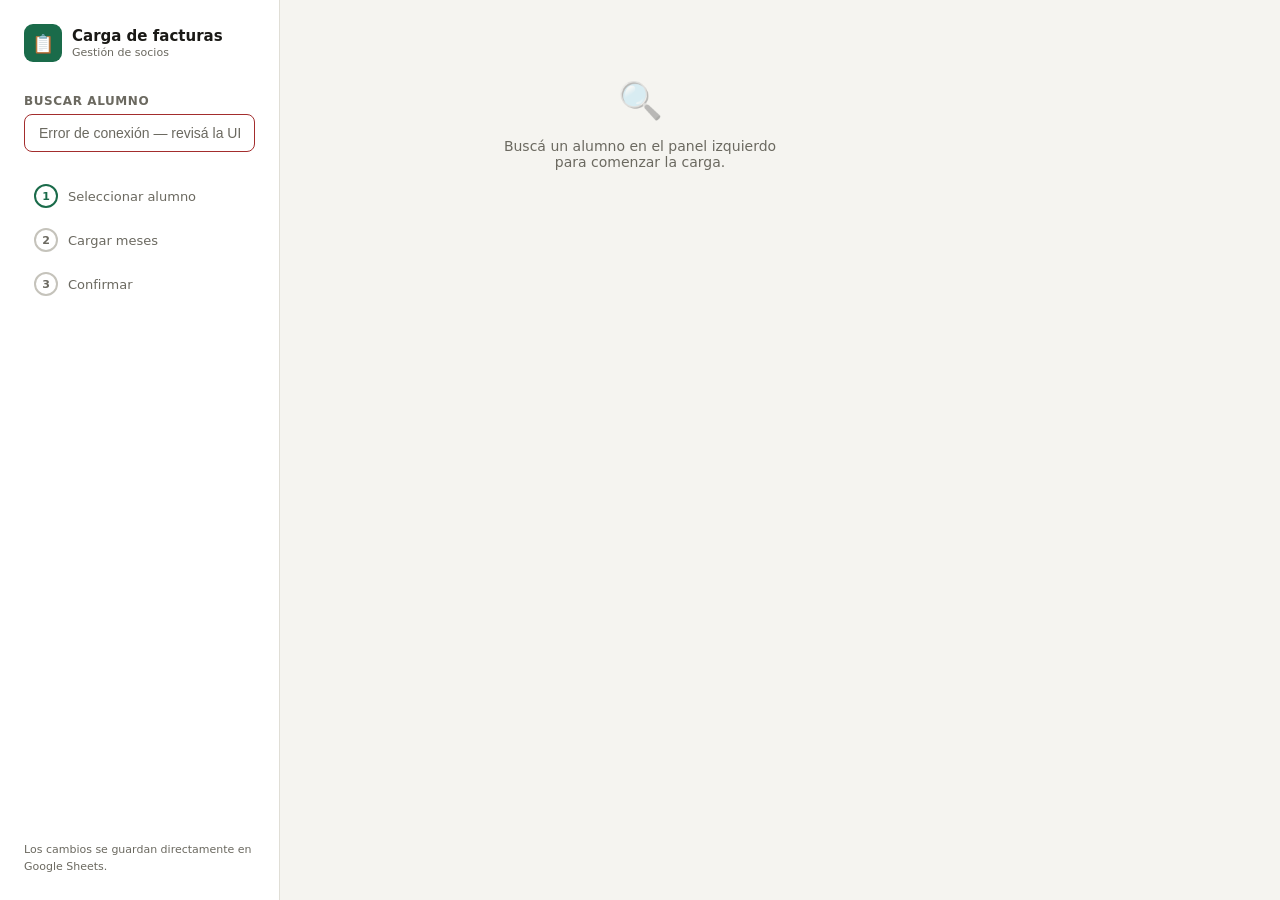
==== commit d46b7df9: "Update index.html" ====
--- a/index.html
+++ b/index.html
@@ -331,8 +331,20 @@
 async function cargarTodos() {
   try {
     const data = await jsonp(`${SCRIPT_URL}?action=todos`);
-    if (data.ok) todosLosSocios = data.lista;
-  } catch(e) { console.warn('No se pudo cargar lista:', e); }
+    if (data.ok) {
+      todosLosSocios = data.lista;
+      console.log('Socios cargados:', todosLosSocios.length);
+      searchInput.placeholder = `Buscar entre ${todosLosSocios.length} alumnos...`;
+    } else {
+      console.error('Error del script:', data.error);
+      searchInput.placeholder = 'Error al cargar lista (' + (data.error||'desconocido') + ')';
+      searchInput.style.borderColor = 'var(--danger)';
+    }
+  } catch(e) {
+    console.error('Error de conexión:', e);
+    searchInput.placeholder = 'Error de conexión — revisá la URL del script';
+    searchInput.style.borderColor = 'var(--danger)';
+  }
 }
 cargarTodos();
 
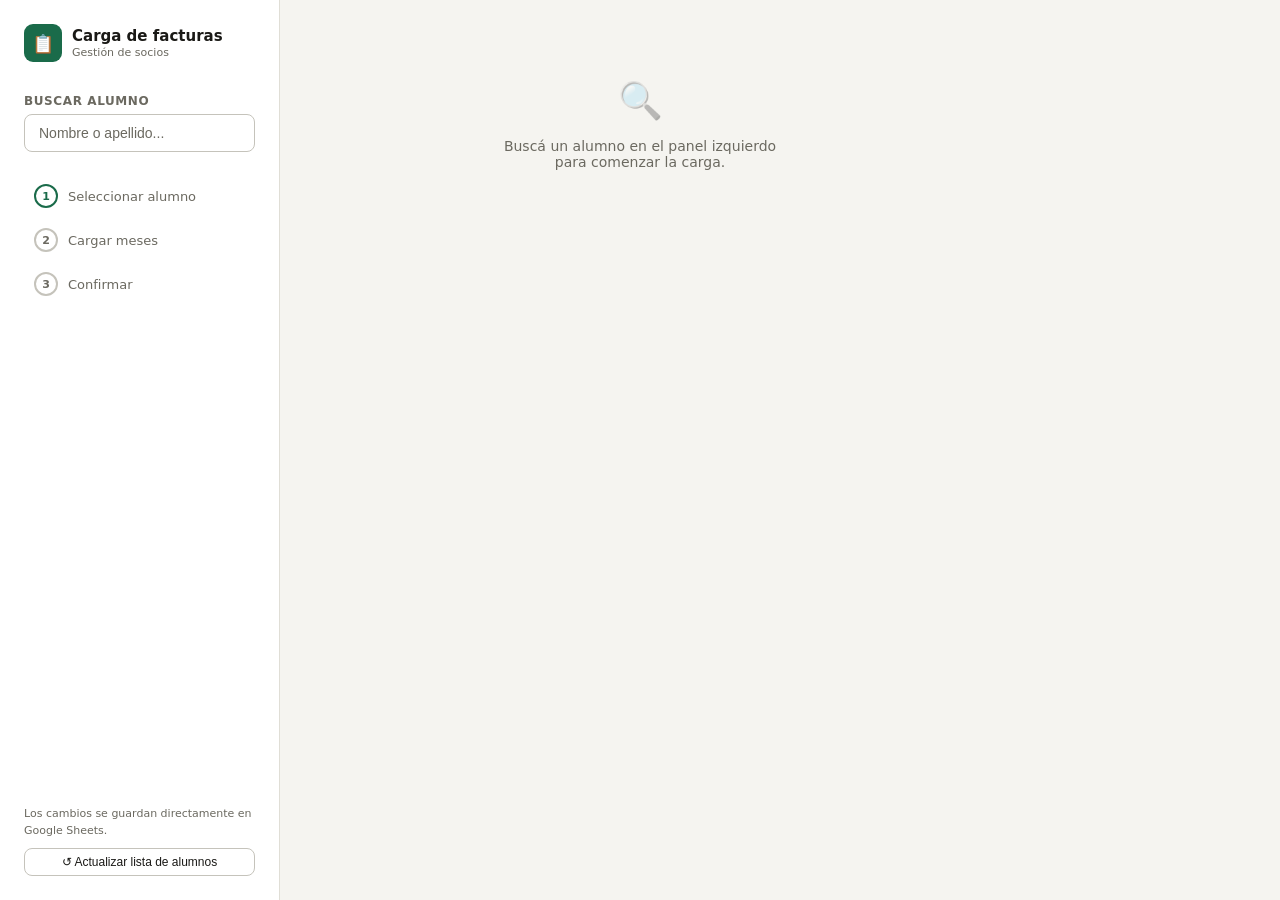
==== commit ea6fa94c: "Add files via upload" ====
--- a/index.html
+++ b/index.html
@@ -4,152 +4,9 @@
 <meta charset="UTF-8">
 <meta name="viewport" content="width=device-width, initial-scale=1.0">
 <title>Carga de Facturas — Socios</title>
-<style>
-*,*::before,*::after{box-sizing:border-box;margin:0;padding:0}
-:root{
-  --bg:#F5F4F0;
-  --surface:#FFFFFF;
-  --border:#E0DED6;
-  --border2:#C5C3BB;
-  --text:#1A1916;
-  --muted:#6B6960;
-  --accent:#1A6B4A;
-  --accent-lt:#E1F5EE;
-  --accent-md:#5DCAA5;
-  --danger:#A32D2D;
-  --danger-lt:#FCEBEB;
-  --warn-lt:#FFF8E1;
-  --warn:#7D5A00;
-  --radius:12px;
-  --radius-sm:8px;
-  --shadow:0 1px 3px rgba(0,0,0,.06),0 4px 20px rgba(0,0,0,.07);
-}
-body{font-family:'Segoe UI',system-ui,sans-serif;background:var(--bg);color:var(--text);min-height:100vh;padding:0}
-
-/* ── Layout ── */
-.app-shell{display:grid;grid-template-columns:280px 1fr;min-height:100vh}
-.sidebar{background:var(--surface);border-right:1px solid var(--border);padding:1.5rem;display:flex;flex-direction:column;gap:1.5rem;position:sticky;top:0;height:100vh;overflow-y:auto}
-.main{padding:2rem;max-width:720px}
-
-/* ── Sidebar brand ── */
-.brand{display:flex;align-items:center;gap:10px;margin-bottom:.5rem}
-.brand-icon{width:38px;height:38px;background:var(--accent);border-radius:9px;display:flex;align-items:center;justify-content:center;color:white;font-size:18px;flex-shrink:0}
-.brand h1{font-size:15px;font-weight:600;line-height:1.3}
-.brand p{font-size:11px;color:var(--muted)}
-
-/* ── Search ── */
-.search-wrap{position:relative}
-.search-wrap input{width:100%;padding:10px 14px;font-size:14px;border:1.5px solid var(--border2);border-radius:var(--radius-sm);background:var(--surface);color:var(--text);outline:none;transition:border .15s}
-.search-wrap input:focus{border-color:var(--accent);box-shadow:0 0 0 3px rgba(26,107,74,.1)}
-.search-wrap input::placeholder{color:var(--muted)}
-.autocomplete{position:absolute;top:calc(100% + 4px);left:0;right:0;background:var(--surface);border:1px solid var(--border2);border-radius:var(--radius-sm);box-shadow:var(--shadow);z-index:100;max-height:220px;overflow-y:auto;display:none}
-.autocomplete.show{display:block}
-.ac-item{padding:9px 14px;cursor:pointer;border-bottom:1px solid var(--border);transition:background .1s}
-.ac-item:last-child{border-bottom:none}
-.ac-item:hover,.ac-item.active{background:var(--accent-lt)}
-.ac-item .ac-nombre{font-size:13px;font-weight:500}
-.ac-item .ac-ref{font-size:11px;color:var(--muted);margin-top:1px}
-.ac-empty{padding:10px 14px;font-size:13px;color:var(--muted)}
-
-/* ── Sidebar socio card ── */
-.socio-card{background:var(--bg);border:1px solid var(--border);border-radius:var(--radius-sm);padding:12px}
-.socio-card.hidden{display:none}
-.socio-card .sc-nombre{font-size:14px;font-weight:600;margin-bottom:6px}
-.socio-card .sc-row{font-size:12px;color:var(--muted);line-height:1.9}
-.socio-card .sc-row span{color:var(--text);font-weight:500}
-.tag{display:inline-block;font-size:10px;font-weight:600;padding:2px 7px;border-radius:99px;background:var(--accent-lt);color:var(--accent);margin-bottom:6px}
-
-/* ── Steps nav (sidebar) ── */
-.steps-nav{display:flex;flex-direction:column;gap:4px}
-.step-item-v{display:flex;align-items:center;gap:10px;padding:8px 10px;border-radius:var(--radius-sm);cursor:pointer;transition:background .15s}
-.step-item-v:hover{background:var(--bg)}
-.step-item-v.active{background:var(--accent-lt)}
-.step-dot-v{width:24px;height:24px;border-radius:50%;border:2px solid var(--border2);display:flex;align-items:center;justify-content:center;font-size:11px;font-weight:600;color:var(--muted);flex-shrink:0;transition:all .2s}
-.step-dot-v.active{border-color:var(--accent);color:var(--accent)}
-.step-dot-v.done{border-color:var(--accent);background:var(--accent);color:white}
-.step-label-v{font-size:13px;color:var(--muted)}
-.step-item-v.active .step-label-v{color:var(--accent);font-weight:500}
-
-/* ── Main content ── */
-.section-label{font-size:11px;font-weight:600;letter-spacing:.08em;text-transform:uppercase;color:var(--muted);margin-bottom:1rem}
-.card{background:var(--surface);border:1px solid var(--border);border-radius:var(--radius);box-shadow:var(--shadow);padding:1.5rem;margin-bottom:1rem}
-.panel{display:none}
-.panel.active{display:block}
-
-/* ── Month grid ── */
-.month-grid{display:grid;grid-template-columns:repeat(auto-fill,minmax(90px,1fr));gap:8px;margin-bottom:1.25rem}
-.month-btn{font-size:13px;font-weight:500;padding:10px 6px;border-radius:var(--radius-sm);cursor:pointer;border:1px solid var(--border2);background:var(--surface);color:var(--text);text-align:center;transition:all .15s;position:relative}
-.month-btn:hover{border-color:var(--accent);color:var(--accent);background:var(--accent-lt)}
-.month-btn.selected{background:var(--accent);color:white;border-color:var(--accent)}
-.month-btn.loaded{border-color:var(--accent-md);color:var(--accent);background:var(--accent-lt)}
-.month-btn.loaded::after{content:'✓';position:absolute;top:3px;right:5px;font-size:9px}
-.month-btn.loaded.selected{background:var(--accent);color:white}
-
-/* ── Month form ── */
-.month-form{border:1px solid var(--border);border-radius:var(--radius-sm);padding:1.25rem;margin-bottom:1rem;background:var(--bg);display:none}
-.month-form.show{display:block}
-.month-form-title{font-size:15px;font-weight:600;color:var(--accent);margin-bottom:1rem}
-
-/* ── Diferencia section ── */
-.diff-toggle{display:flex;align-items:center;gap:8px;cursor:pointer;margin-bottom:1rem;user-select:none}
-.diff-toggle input[type=checkbox]{width:16px;height:16px;accent-color:var(--accent);cursor:pointer}
-.diff-toggle label{font-size:13px;color:var(--muted);cursor:pointer}
-.diff-section{background:var(--warn-lt);border:1px solid #F9CA24;border-radius:var(--radius-sm);padding:1rem;margin-bottom:1rem;display:none}
-.diff-section.show{display:block}
-.diff-section .diff-title{font-size:12px;font-weight:600;color:var(--warn);margin-bottom:10px}
-
-/* ── Form elements ── */
-label{font-size:13px;color:var(--muted);display:block;margin-bottom:5px}
-input,select{width:100%;padding:9px 12px;font-size:14px;border:1px solid var(--border2);border-radius:var(--radius-sm);background:var(--surface);color:var(--text);outline:none;transition:border .15s}
-input:focus,select:focus{border-color:var(--accent);box-shadow:0 0 0 3px rgba(26,107,74,.1)}
-.field{margin-bottom:12px}
-.field-row{display:grid;grid-template-columns:1fr 1fr;gap:12px}
-.prefix-input{display:flex;align-items:center;gap:6px}
-.prefix-input span{font-size:13px;color:var(--muted);white-space:nowrap}
-.prefix-input input{width:80px;text-align:center}
-
-/* ── Buttons ── */
-.btn{font-size:14px;font-weight:500;padding:9px 20px;border-radius:var(--radius-sm);cursor:pointer;border:1px solid var(--border2);background:var(--surface);color:var(--text);transition:all .15s}
-.btn:hover{background:var(--bg)}
-.btn-primary{background:var(--accent);color:white;border-color:var(--accent)}
-.btn-primary:hover{background:#155c3e}
-.btn-primary:disabled{background:var(--border2);border-color:var(--border2);cursor:not-allowed}
-.btn-row{display:flex;gap:8px;justify-content:flex-end;margin-top:1rem}
-
-/* ── Alerts ── */
-.alert{padding:10px 14px;border-radius:var(--radius-sm);font-size:13px;margin-bottom:1rem;display:none}
-.alert.show{display:block}
-.alert-error{background:var(--danger-lt);color:var(--danger);border:1px solid #F09595}
-.alert-success{background:var(--accent-lt);color:var(--accent);border:1px solid var(--accent-md)}
-
-/* ── Summary ── */
-.summary-table{width:100%;border-collapse:collapse;font-size:13px}
-.summary-table th{text-align:left;padding:8px 0;color:var(--muted);border-bottom:1px solid var(--border);font-weight:500;font-size:12px}
-.summary-table td{padding:8px 0;border-bottom:1px solid var(--border)}
-.badge{display:inline-block;font-size:11px;font-weight:600;padding:2px 8px;border-radius:99px;background:var(--accent-lt);color:var(--accent)}
-
-/* ── Spinner ── */
-.spinner{display:inline-block;width:13px;height:13px;border:2px solid rgba(255,255,255,.4);border-top-color:white;border-radius:50%;animation:spin .6s linear infinite;margin-right:5px;vertical-align:middle}
-@keyframes spin{to{transform:rotate(360deg)}}
-
-/* ── Empty state ── */
-.empty-state{text-align:center;padding:3rem 1rem;color:var(--muted)}
-.empty-state .es-icon{font-size:36px;margin-bottom:1rem;opacity:.4}
-.empty-state p{font-size:14px}
-
-/* ── Responsive ── */
-@media(max-width:680px){
-  .app-shell{grid-template-columns:1fr;grid-template-rows:auto 1fr}
-  .sidebar{position:static;height:auto;border-right:none;border-bottom:1px solid var(--border)}
-  .main{padding:1rem}
-  .steps-nav{flex-direction:row;overflow-x:auto;padding-bottom:4px}
-  .step-item-v{flex-direction:column;gap:4px;padding:8px;min-width:70px;text-align:center}
-  .step-label-v{font-size:11px}
-}
-</style>
+<link rel="stylesheet" href="styles.css">
 </head>
 <body>
-
 <div class="app-shell">
 
   <!-- ══ SIDEBAR ══ -->
@@ -196,8 +53,13 @@
       </div>
     </div>
 
-    <div style="margin-top:auto;font-size:11px;color:var(--muted);line-height:1.6">
-      Los cambios se guardan directamente en Google Sheets.
+    <div style="margin-top:auto">
+      <div style="font-size:11px;color:var(--muted);line-height:1.6;margin-bottom:8px">
+        Los cambios se guardan directamente en Google Sheets.
+      </div>
+      <button class="btn" onclick="refrescarLista()" style="font-size:12px;padding:6px 12px;width:100%">
+        ↺ Actualizar lista de alumnos
+      </button>
     </div>
   </aside>
 
@@ -299,299 +161,6 @@
 
   </main>
 </div>
-
-<script>
-// ══════════════════════════════════════════════
-//  REEMPLAZÁ CON TU URL DE APPS SCRIPT
-// ══════════════════════════════════════════════
-const SCRIPT_URL = 'https://script.google.com/macros/s/AKfycbyB__5WYIzVzjeN8O2vK7FwQuImCj8xlXazdiPP_jKvM3uIOmRprHl-35_TjqQpO84BDg/exec';
-
-const MESES = ['Febrero','Marzo','Abril','Mayo','Junio',
-               'Julio','Agosto','Septiembre','Octubre','Noviembre','Diciembre'];
-
-let todosLosSocios = []; // caché para autocomplete
-let currentSocio  = null;
-let monthData     = {};
-let selectedMonth = null;
-let acIdx         = -1; // índice activo en autocomplete
-
-// ── JSONP (evita CORS con Apps Script) ─────────
-function jsonp(url) {
-  return new Promise((resolve, reject) => {
-    const cb = 'cb_' + Math.random().toString(36).slice(2);
-    const sc = document.createElement('script');
-    window[cb] = data => { delete window[cb]; document.head.removeChild(sc); resolve(data); };
-    sc.src = url + (url.includes('?') ? '&' : '?') + 'callback=' + cb;
-    sc.onerror = () => { delete window[cb]; document.head.removeChild(sc); reject(new Error('Error de red')); };
-    document.head.appendChild(sc);
-  });
-}
-
-// ── Cargar lista de socios al iniciar ──────────
-async function cargarTodos() {
-  try {
-    const data = await jsonp(`${SCRIPT_URL}?action=todos`);
-    if (data.ok) {
-      todosLosSocios = data.lista;
-      console.log('Socios cargados:', todosLosSocios.length);
-      searchInput.placeholder = `Buscar entre ${todosLosSocios.length} alumnos...`;
-    } else {
-      console.error('Error del script:', data.error);
-      searchInput.placeholder = 'Error al cargar lista (' + (data.error||'desconocido') + ')';
-      searchInput.style.borderColor = 'var(--danger)';
-    }
-  } catch(e) {
-    console.error('Error de conexión:', e);
-    searchInput.placeholder = 'Error de conexión — revisá la URL del script';
-    searchInput.style.borderColor = 'var(--danger)';
-  }
-}
-cargarTodos();
-
-// ── Autocomplete ───────────────────────────────
-const searchInput = document.getElementById('searchInput');
-const acBox       = document.getElementById('autocomplete');
-
-function normalizar(s) {
-  return String(s).toLowerCase().normalize('NFD').replace(/[\u0300-\u036f]/g,'');
-}
-
-searchInput.addEventListener('input', () => {
-  const q = normalizar(searchInput.value.trim());
-  acIdx = -1;
-  if (q.length < 2) { acBox.classList.remove('show'); return; }
-
-  const matches = todosLosSocios.filter(s =>
-    normalizar(s.nombre).includes(q) || normalizar(s.ref).includes(q)
-  ).slice(0, 10);
-
-  if (!matches.length) {
-    acBox.innerHTML = '<div class="ac-empty">Sin resultados</div>';
-    acBox.classList.add('show');
-    return;
-  }
-
-  acBox.innerHTML = matches.map((s, i) => `
-    <div class="ac-item" data-idx="${i}" data-rowidx="${s.rowIdx}" onclick="elegirSocio(${s.rowIdx})">
-      <div class="ac-nombre">${s.nombre}</div>
-      <div class="ac-ref">${s.ref}</div>
-    </div>`).join('');
-  acBox.classList.add('show');
-});
-
-searchInput.addEventListener('keydown', e => {
-  const items = acBox.querySelectorAll('.ac-item');
-  if (!items.length) return;
-  if (e.key === 'ArrowDown') { acIdx = Math.min(acIdx+1, items.length-1); highlightAc(items); e.preventDefault(); }
-  else if (e.key === 'ArrowUp') { acIdx = Math.max(acIdx-1, 0); highlightAc(items); e.preventDefault(); }
-  else if (e.key === 'Enter' && acIdx >= 0) { items[acIdx].click(); e.preventDefault(); }
-  else if (e.key === 'Escape') { acBox.classList.remove('show'); }
-});
-
-document.addEventListener('click', e => {
-  if (!acBox.contains(e.target) && e.target !== searchInput) acBox.classList.remove('show');
-});
-
-function highlightAc(items) {
-  items.forEach((it, i) => it.classList.toggle('active', i === acIdx));
-  if (acIdx >= 0) items[acIdx].scrollIntoView({block:'nearest'});
-}
-
-// ── Seleccionar socio ──────────────────────────
-async function elegirSocio(rowIdx) {
-  acBox.classList.remove('show');
-  searchInput.value = '';
-
-  try {
-    const data = await jsonp(`${SCRIPT_URL}?action=getSocio&rowIdx=${rowIdx}`);
-    if (data.error) { alert(data.error); return; }
-    mostrarSocio(data.socio);
-  } catch(e) { alert('Error de conexión al cargar el socio.'); }
-}
-
-function mostrarSocio(socio) {
-  currentSocio = socio;
-  monthData    = {};
-
-  // Pre-cargar datos existentes
-  Object.entries(socio.meses).forEach(([k,v]) => {
-    if (v.monto || v.recibo || v.donacion) monthData[parseInt(k)] = v;
-  });
-
-  // Sidebar card
-  document.getElementById('socioTag').textContent     = 'Seleccionado';
-  document.getElementById('socioCardNombre').textContent = socio.nombre;
-  document.getElementById('socioCardMeta').innerHTML  =
-    `REF: <span>${socio.ref}</span><br>` +
-    `Nº: <span>${socio.nroOrden}</span>` +
-    (socio.dni && socio.dni !== '—' ? ` · DNI: <span>${socio.dni}</span>` : '') +
-    (socio.telefono && socio.telefono !== '—' ? `<br>Tel: <span>${socio.telefono}</span>` : '');
-  document.getElementById('socioCard').classList.remove('hidden');
-
-  goTo(2);
-}
-
-// ── Navegación ─────────────────────────────────
-function goTo(n) {
-  [1,2,3].forEach(i => {
-    document.getElementById('panel'+i).classList.toggle('active', i===n);
-    const dot = document.getElementById('dot'+i);
-    const nav = document.getElementById('nav'+i);
-    dot.classList.remove('active','done');
-    nav.classList.toggle('active', i===n);
-    if (i < n)  dot.classList.add('done');
-    if (i === n) dot.classList.add('active');
-  });
-  if (n===2) { buildMonthGrid(); document.getElementById('monthForm').classList.remove('show'); }
-  if (n===3) renderSummary();
-}
-
-// ── Meses ──────────────────────────────────────
-function buildMonthGrid() {
-  const grid = document.getElementById('monthGrid');
-  grid.innerHTML = '';
-  MESES.forEach((m, i) => {
-    const btn = document.createElement('button');
-    btn.className = 'month-btn' + (monthData[i] ? ' loaded' : '') + (selectedMonth===i ? ' selected' : '');
-    btn.textContent = m;
-    btn.onclick = () => selectMonth(i);
-    grid.appendChild(btn);
-  });
-}
-
-function selectMonth(idx) {
-  selectedMonth = idx;
-  buildMonthGrid();
-  const ex = monthData[idx] || {};
-  document.getElementById('fieldMonto').value    = ex.monto    ?? '';
-  document.getElementById('fieldRecibo').value   = ex.recibo   ? ex.recibo.split('/')[0].replace('00002-00000','').trim() : '';
-  document.getElementById('fieldMonto2').value   = ex.monto2   ?? '';
-  document.getElementById('fieldRecibo2').value  = ex.recibo2  ? ex.recibo2.replace('00002-00000','').trim() : '';
-  document.getElementById('fieldDonacion').value = ex.donacion ?? '';
-  const hasDiff = !!(ex.monto2 || ex.recibo2);
-  document.getElementById('diffCheck').checked = hasDiff;
-  document.getElementById('diffSection').classList.toggle('show', hasDiff);
-  document.getElementById('monthFormTitle').textContent = MESES[idx];
-  clearAlert('alertMonthErr');
-  document.getElementById('monthForm').classList.add('show');
-}
-
-function cancelMonth() {
-  document.getElementById('monthForm').classList.remove('show');
-  selectedMonth = null;
-  buildMonthGrid();
-}
-
-function toggleDiff() {
-  const checked = document.getElementById('diffCheck').checked;
-  document.getElementById('diffSection').classList.toggle('show', checked);
-  if (!checked) {
-    document.getElementById('fieldMonto2').value  = '';
-    document.getElementById('fieldRecibo2').value = '';
-  }
-}
-
-function guardarMes() {
-  if (selectedMonth === null) return;
-  const monto    = document.getElementById('fieldMonto').value.trim();
-  const recibo   = document.getElementById('fieldRecibo').value.trim();
-  const monto2   = document.getElementById('fieldMonto2').value.trim();
-  const recibo2  = document.getElementById('fieldRecibo2').value.trim();
-  const donacion = document.getElementById('fieldDonacion').value.trim();
-  const hasDiff  = document.getElementById('diffCheck').checked;
-
-  if (!monto && !recibo) { showAlert('alertMonthErr','error','Ingresá al menos el monto o el Nº de factura principal.'); return; }
-  if (hasDiff && !monto2 && !recibo2) { showAlert('alertMonthErr','error','Completá el monto o factura de la diferencia, o desmarcá la opción.'); return; }
-  clearAlert('alertMonthErr');
-
-  const reciboFull  = recibo  ? '00002-00000' + String(recibo).padStart(3,'0')  : '';
-  const recibo2Full = recibo2 ? '00002-00000' + String(recibo2).padStart(3,'0') : '';
-
-  monthData[selectedMonth] = {
-    monto, recibo: reciboFull,
-    monto2:   hasDiff ? monto2   : '',
-    recibo2:  hasDiff ? recibo2Full : '',
-    donacion
-  };
-
-  cancelMonth();
-  showAlert('alertStep2ok','success', `✓ ${MESES[selectedMonth]} guardado.`);
-  setTimeout(() => clearAlert('alertStep2ok'), 2000);
-}
-
-// ── Resumen ────────────────────────────────────
-function renderSummary() {
-  const keys = Object.keys(monthData).map(Number).sort((a,b)=>a-b);
-  const el   = document.getElementById('summaryContent');
-  clearAlert('alertStep3err'); clearAlert('alertStep3ok');
-
-  if (!keys.length) {
-    el.innerHTML = '<p style="font-size:13px;color:var(--muted)">No cargaste datos para ningún mes todavía.</p>';
-    return;
-  }
-
-  const fmt = v => v ? '$' + parseFloat(v).toLocaleString('es-AR',{minimumFractionDigits:2}) : '—';
-  const rows = keys.map(i => {
-    const d = monthData[i];
-    const montoTotal = (parseFloat(d.monto)||0) + (parseFloat(d.monto2)||0);
-    const reciboStr  = d.recibo + (d.recibo2 ? ' + ' + d.recibo2 : '');
-    return `<tr>
-      <td>${MESES[i]}</td>
-      <td>${fmt(montoTotal)}${d.monto2 ? `<br><span style="font-size:11px;color:var(--muted)">${fmt(d.monto)} + ${fmt(d.monto2)}</span>` : ''}</td>
-      <td style="font-size:12px">${reciboStr || '—'}</td>
-      <td>${fmt(d.donacion)}</td>
-    </tr>`;
-  }).join('');
-
-  el.innerHTML = `
-    <div style="font-size:14px;margin-bottom:1rem">
-      Alumno: <strong>${currentSocio.nombre}</strong>
-      &nbsp;<span class="badge">${keys.length} ${keys.length===1?'mes':'meses'}</span>
-    </div>
-    <table class="summary-table">
-      <thead><tr><th>Mes</th><th>Monto</th><th>Facturas</th><th>Donación</th></tr></thead>
-      <tbody>${rows}</tbody>
-    </table>`;
-}
-
-// ── Guardar en Sheets ──────────────────────────
-async function guardarEnSheet() {
-  const keys = Object.keys(monthData);
-  if (!keys.length) { showAlert('alertStep3err','error','No hay datos para guardar.'); return; }
-
-  const btn = document.getElementById('btnGuardar');
-  btn.innerHTML = '<span class="spinner"></span> Guardando…';
-  btn.disabled  = true;
-  clearAlert('alertStep3err'); clearAlert('alertStep3ok');
-
-  try {
-    const url  = `${SCRIPT_URL}?action=guardar&rowIdx=${currentSocio.rowIdx}&meses=${encodeURIComponent(JSON.stringify(monthData))}`;
-    const data = await jsonp(url);
-    if (data.error) { showAlert('alertStep3err','error', data.error); return; }
-    showAlert('alertStep3ok','success','✓ ' + data.mensaje);
-    monthData = {};
-    document.getElementById('socioCard').classList.add('hidden');
-    currentSocio = null;
-    setTimeout(() => { goTo(1); clearAlert('alertStep3ok'); }, 2500);
-  } catch(e) {
-    showAlert('alertStep3err','error','Error al guardar. Verificá tu conexión.');
-  } finally {
-    btn.innerHTML = 'Guardar en Google Sheets ↑';
-    btn.disabled  = false;
-  }
-}
-
-// ── Helpers ────────────────────────────────────
-function showAlert(id, type, msg) {
-  const el = document.getElementById(id);
-  el.className = `alert alert-${type} show`;
-  el.textContent = msg;
-}
-function clearAlert(id) {
-  const el = document.getElementById(id);
-  el.className = 'alert';
-  el.textContent = '';
-}
-</script>
+<script src="app.js"></script>
 </body>
-</html>
+</html>
--- a/styles.css
+++ b/styles.css
@@ -0,0 +1,144 @@
+*,*::before,*::after{box-sizing:border-box;margin:0;padding:0}
+:root{
+  --bg:#F5F4F0;
+  --surface:#FFFFFF;
+  --border:#E0DED6;
+  --border2:#C5C3BB;
+  --text:#1A1916;
+  --muted:#6B6960;
+  --accent:#1A6B4A;
+  --accent-lt:#E1F5EE;
+  --accent-md:#5DCAA5;
+  --danger:#A32D2D;
+  --danger-lt:#FCEBEB;
+  --warn-lt:#FFF8E1;
+  --warn:#7D5A00;
+  --radius:12px;
+  --radius-sm:8px;
+  --shadow:0 1px 3px rgba(0,0,0,.06),0 4px 20px rgba(0,0,0,.07);
+}
+body{font-family:'Segoe UI',system-ui,sans-serif;background:var(--bg);color:var(--text);min-height:100vh;padding:0}
+
+/* ── Layout ── */
+.app-shell{display:grid;grid-template-columns:280px 1fr;min-height:100vh}
+.sidebar{background:var(--surface);border-right:1px solid var(--border);padding:1.5rem;display:flex;flex-direction:column;gap:1.5rem;position:sticky;top:0;height:100vh;overflow-y:auto}
+.main{padding:2rem;max-width:720px}
+
+/* ── Sidebar brand ── */
+.brand{display:flex;align-items:center;gap:10px;margin-bottom:.5rem}
+.brand-icon{width:38px;height:38px;background:var(--accent);border-radius:9px;display:flex;align-items:center;justify-content:center;color:white;font-size:18px;flex-shrink:0}
+.brand h1{font-size:15px;font-weight:600;line-height:1.3}
+.brand p{font-size:11px;color:var(--muted)}
+
+/* ── Search ── */
+.search-wrap{position:relative}
+.search-wrap input{width:100%;padding:10px 14px;font-size:14px;border:1.5px solid var(--border2);border-radius:var(--radius-sm);background:var(--surface);color:var(--text);outline:none;transition:border .15s}
+.search-wrap input:focus{border-color:var(--accent);box-shadow:0 0 0 3px rgba(26,107,74,.1)}
+.search-wrap input::placeholder{color:var(--muted)}
+.autocomplete{position:absolute;top:calc(100% + 4px);left:0;right:0;background:var(--surface);border:1px solid var(--border2);border-radius:var(--radius-sm);box-shadow:var(--shadow);z-index:100;max-height:220px;overflow-y:auto;display:none}
+.autocomplete.show{display:block}
+.ac-item{padding:9px 14px;cursor:pointer;border-bottom:1px solid var(--border);transition:background .1s}
+.ac-item:last-child{border-bottom:none}
+.ac-item:hover,.ac-item.active{background:var(--accent-lt)}
+.ac-item .ac-nombre{font-size:13px;font-weight:500}
+.ac-item .ac-ref{font-size:11px;color:var(--muted);margin-top:1px}
+.ac-empty{padding:10px 14px;font-size:13px;color:var(--muted)}
+
+/* ── Sidebar socio card ── */
+.socio-card{background:var(--bg);border:1px solid var(--border);border-radius:var(--radius-sm);padding:12px}
+.socio-card.hidden{display:none}
+.socio-card .sc-nombre{font-size:14px;font-weight:600;margin-bottom:6px}
+.socio-card .sc-row{font-size:12px;color:var(--muted);line-height:1.9}
+.socio-card .sc-row span{color:var(--text);font-weight:500}
+.tag{display:inline-block;font-size:10px;font-weight:600;padding:2px 7px;border-radius:99px;background:var(--accent-lt);color:var(--accent);margin-bottom:6px}
+
+/* ── Steps nav (sidebar) ── */
+.steps-nav{display:flex;flex-direction:column;gap:4px}
+.step-item-v{display:flex;align-items:center;gap:10px;padding:8px 10px;border-radius:var(--radius-sm);cursor:pointer;transition:background .15s}
+.step-item-v:hover{background:var(--bg)}
+.step-item-v.active{background:var(--accent-lt)}
+.step-dot-v{width:24px;height:24px;border-radius:50%;border:2px solid var(--border2);display:flex;align-items:center;justify-content:center;font-size:11px;font-weight:600;color:var(--muted);flex-shrink:0;transition:all .2s}
+.step-dot-v.active{border-color:var(--accent);color:var(--accent)}
+.step-dot-v.done{border-color:var(--accent);background:var(--accent);color:white}
+.step-label-v{font-size:13px;color:var(--muted)}
+.step-item-v.active .step-label-v{color:var(--accent);font-weight:500}
+
+/* ── Main content ── */
+.section-label{font-size:11px;font-weight:600;letter-spacing:.08em;text-transform:uppercase;color:var(--muted);margin-bottom:1rem}
+.card{background:var(--surface);border:1px solid var(--border);border-radius:var(--radius);box-shadow:var(--shadow);padding:1.5rem;margin-bottom:1rem}
+.panel{display:none}
+.panel.active{display:block}
+
+/* ── Month grid ── */
+.month-grid{display:grid;grid-template-columns:repeat(auto-fill,minmax(90px,1fr));gap:8px;margin-bottom:1.25rem}
+.month-btn{font-size:13px;font-weight:500;padding:10px 6px;border-radius:var(--radius-sm);cursor:pointer;border:1px solid var(--border2);background:var(--surface);color:var(--text);text-align:center;transition:all .15s;position:relative}
+.month-btn:hover{border-color:var(--accent);color:var(--accent);background:var(--accent-lt)}
+.month-btn.selected{background:var(--accent);color:white;border-color:var(--accent)}
+.month-btn.loaded{border-color:var(--accent-md);color:var(--accent);background:var(--accent-lt)}
+.month-btn.loaded::after{content:'✓';position:absolute;top:3px;right:5px;font-size:9px}
+.month-btn.loaded.selected{background:var(--accent);color:white}
+.month-btn.pending{border-color:#F9CA24;background:#FFF8E1;color:var(--warn)}
+.month-btn.pending.selected{background:var(--accent);color:white;border-color:var(--accent)}
+.month-btn small{display:block;font-size:9px;margin-top:2px;opacity:.8;font-weight:400}
+
+/* ── Month form ── */
+.month-form{border:1px solid var(--border);border-radius:var(--radius-sm);padding:1.25rem;margin-bottom:1rem;background:var(--bg);display:none}
+.month-form.show{display:block}
+.month-form-title{font-size:15px;font-weight:600;color:var(--accent);margin-bottom:1rem}
+
+/* ── Diferencia section ── */
+.diff-toggle{display:flex;align-items:center;gap:8px;cursor:pointer;margin-bottom:1rem;user-select:none}
+.diff-toggle input[type=checkbox]{width:16px;height:16px;accent-color:var(--accent);cursor:pointer}
+.diff-toggle label{font-size:13px;color:var(--muted);cursor:pointer}
+.diff-section{background:var(--warn-lt);border:1px solid #F9CA24;border-radius:var(--radius-sm);padding:1rem;margin-bottom:1rem;display:none}
+.diff-section.show{display:block}
+.diff-section .diff-title{font-size:12px;font-weight:600;color:var(--warn);margin-bottom:10px}
+
+/* ── Form elements ── */
+label{font-size:13px;color:var(--muted);display:block;margin-bottom:5px}
+input,select{width:100%;padding:9px 12px;font-size:14px;border:1px solid var(--border2);border-radius:var(--radius-sm);background:var(--surface);color:var(--text);outline:none;transition:border .15s}
+input:focus,select:focus{border-color:var(--accent);box-shadow:0 0 0 3px rgba(26,107,74,.1)}
+.field{margin-bottom:12px}
+.field-row{display:grid;grid-template-columns:1fr 1fr;gap:12px}
+.prefix-input{display:flex;align-items:center;gap:6px}
+.prefix-input span{font-size:13px;color:var(--muted);white-space:nowrap}
+.prefix-input input{width:80px;text-align:center}
+
+/* ── Buttons ── */
+.btn{font-size:14px;font-weight:500;padding:9px 20px;border-radius:var(--radius-sm);cursor:pointer;border:1px solid var(--border2);background:var(--surface);color:var(--text);transition:all .15s}
+.btn:hover{background:var(--bg)}
+.btn-primary{background:var(--accent);color:white;border-color:var(--accent)}
+.btn-primary:hover{background:#155c3e}
+.btn-primary:disabled{background:var(--border2);border-color:var(--border2);cursor:not-allowed}
+.btn-row{display:flex;gap:8px;justify-content:flex-end;margin-top:1rem}
+
+/* ── Alerts ── */
+.alert{padding:10px 14px;border-radius:var(--radius-sm);font-size:13px;margin-bottom:1rem;display:none}
+.alert.show{display:block}
+.alert-error{background:var(--danger-lt);color:var(--danger);border:1px solid #F09595}
+.alert-success{background:var(--accent-lt);color:var(--accent);border:1px solid var(--accent-md)}
+
+/* ── Summary ── */
+.summary-table{width:100%;border-collapse:collapse;font-size:13px}
+.summary-table th{text-align:left;padding:8px 0;color:var(--muted);border-bottom:1px solid var(--border);font-weight:500;font-size:12px}
+.summary-table td{padding:8px 0;border-bottom:1px solid var(--border)}
+.badge{display:inline-block;font-size:11px;font-weight:600;padding:2px 8px;border-radius:99px;background:var(--accent-lt);color:var(--accent)}
+
+/* ── Spinner ── */
+.spinner{display:inline-block;width:13px;height:13px;border:2px solid rgba(255,255,255,.4);border-top-color:white;border-radius:50%;animation:spin .6s linear infinite;margin-right:5px;vertical-align:middle}
+@keyframes spin{to{transform:rotate(360deg)}}
+
+/* ── Empty state ── */
+.empty-state{text-align:center;padding:3rem 1rem;color:var(--muted)}
+.empty-state .es-icon{font-size:36px;margin-bottom:1rem;opacity:.4}
+.empty-state p{font-size:14px}
+
+/* ── Responsive ── */
+@media(max-width:680px){
+  .app-shell{grid-template-columns:1fr;grid-template-rows:auto 1fr}
+  .sidebar{position:static;height:auto;border-right:none;border-bottom:1px solid var(--border)}
+  .main{padding:1rem}
+  .steps-nav{flex-direction:row;overflow-x:auto;padding-bottom:4px}
+  .step-item-v{flex-direction:column;gap:4px;padding:8px;min-width:70px;text-align:center}
+  .step-label-v{font-size:11px}
+}
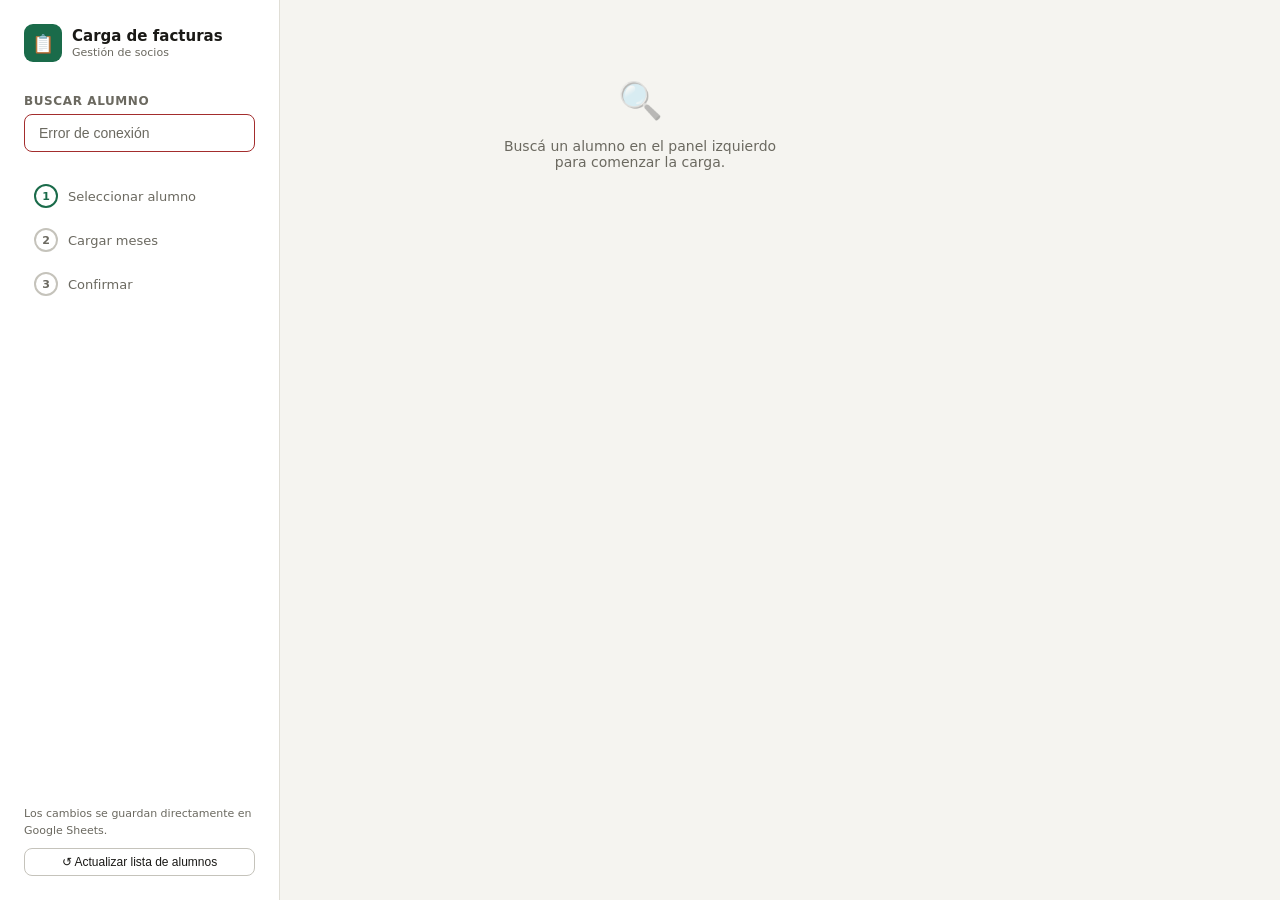
==== commit cf599121: "Add files via upload" ====
--- a/index.html
+++ b/index.html
@@ -77,7 +77,10 @@
     <!-- Panel 2: meses -->
     <div class="panel" id="panel2">
       <div class="card">
-        <p class="section-label">Seleccioná el mes a cargar</p>
+        <div style="display:flex;align-items:center;justify-content:space-between;margin-bottom:1rem">
+          <p class="section-label" style="margin-bottom:0">Seleccioná el mes a cargar</p>
+          <button class="btn" id="btnAnual" onclick="toggleAnual()" style="font-size:12px;padding:5px 12px">📅 Pago anual</button>
+        </div>
         <div class="month-grid" id="monthGrid"></div>
 
         <div class="month-form" id="monthForm">
@@ -132,6 +135,39 @@
             <button class="btn" onclick="cancelMonth()">Cancelar</button>
             <button class="btn btn-primary" onclick="guardarMes()">Guardar mes ✓</button>
           </div>
+        </div>
+
+        <!-- Pago anual -->
+        <div class="annual-section" id="annualSection" style="display:none">
+          <div class="annual-header">
+            <span>📅 Pago anual</span>
+            <button class="btn" style="font-size:12px;padding:4px 10px" onclick="cerrarAnual()">✕</button>
+          </div>
+          <p style="font-size:13px;color:var(--muted);margin-bottom:1rem">
+            El monto se carga en Febrero. El Nº de factura se replica en todos los meses restantes.
+          </p>
+          <div class="field-row">
+            <div class="field">
+              <label>Monto anual ($)</label>
+              <input type="number" id="annualMonto" placeholder="0.00" step="0.01" min="0" />
+            </div>
+            <div class="field">
+              <label>Nº Factura — últimos 3 dígitos</label>
+              <div class="prefix-input">
+                <span>00002-00000</span>
+                <input type="number" id="annualRecibo" placeholder="001" min="0" max="999" />
+              </div>
+            </div>
+          </div>
+          <div class="field">
+            <label>Donación ($) <span style="font-weight:400;color:var(--muted)">— opcional</span></label>
+            <input type="number" id="annualDonacion" placeholder="0.00" step="0.01" min="0" />
+          </div>
+          <div class="alert alert-error" id="alertAnual"></div>
+          <div class="btn-row">
+            <button class="btn btn-primary" onclick="aplicarAnual()">Aplicar a todos los meses ✓</button>
+          </div>
+        <div style="display:none"><!-- close annual --></div>
         </div>
 
         <div class="alert alert-error"   id="alertStep2err"></div>
--- a/styles.css
+++ b/styles.css
@@ -141,4 +141,9 @@
   .steps-nav{flex-direction:row;overflow-x:auto;padding-bottom:4px}
   .step-item-v{flex-direction:column;gap:4px;padding:8px;min-width:70px;text-align:center}
   .step-label-v{font-size:11px}
-}+}
+
+/* ── Pago anual ── */
+.annual-section{background:var(--accent-lt);border:1px solid var(--accent-md);border-radius:var(--radius-sm);padding:1.25rem;margin-bottom:1rem}
+.annual-header{display:flex;align-items:center;justify-content:space-between;margin-bottom:.75rem}
+.annual-header span{font-size:14px;font-weight:600;color:var(--accent)}
